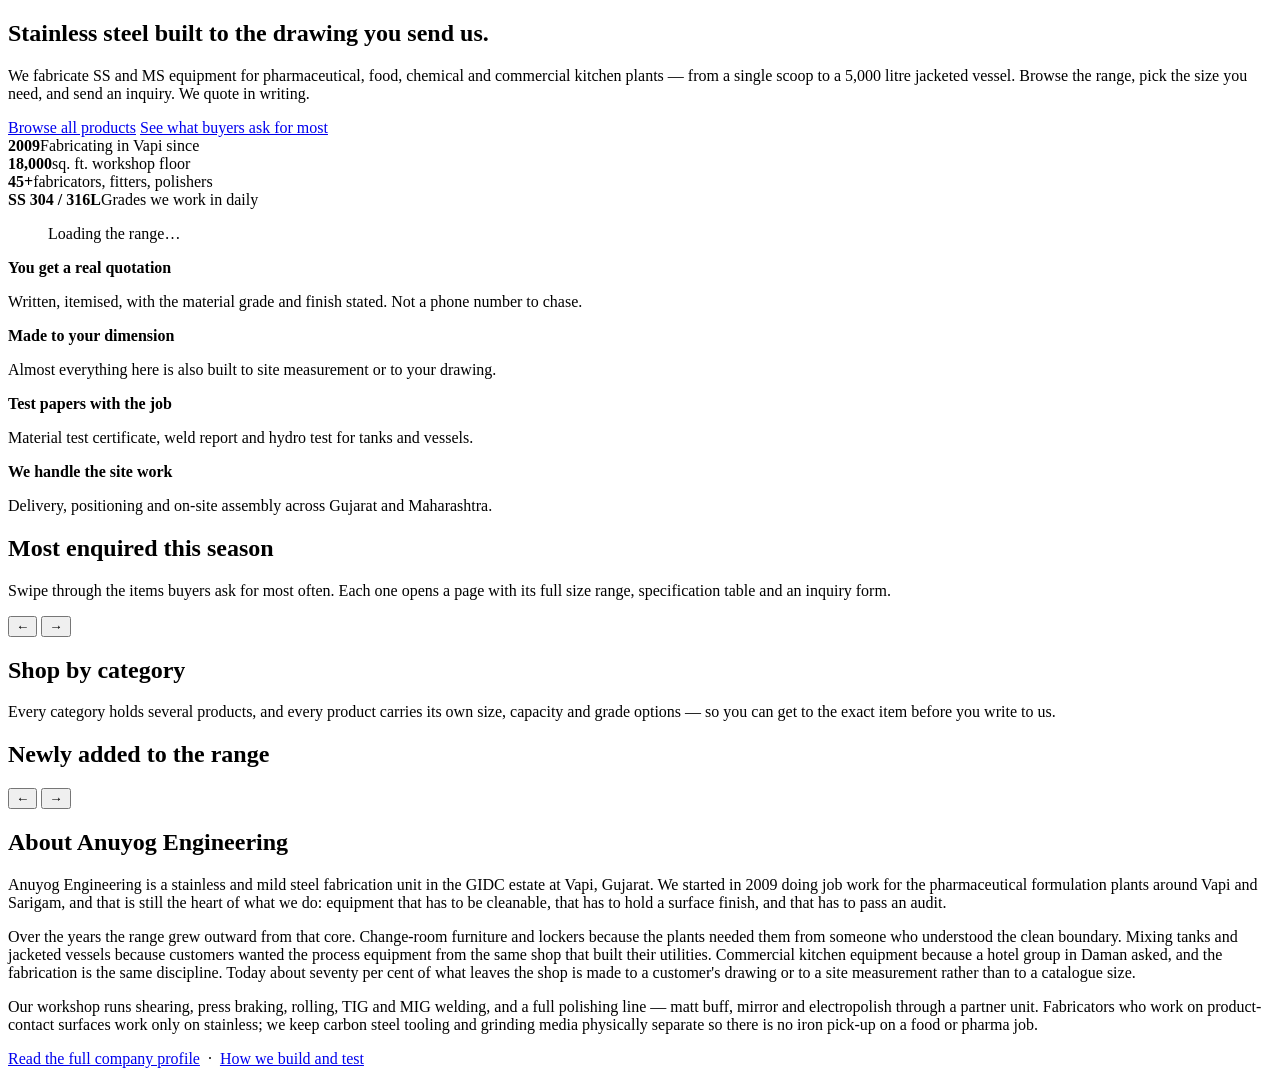
==== index.html @ 93cecb0f "Add files via upload" ====
<!DOCTYPE html>
<html lang="en">
<head>
<meta charset="UTF-8">
<meta name="viewport" content="width=device-width, initial-scale=1.0">
<title>Anuyog Engineering — SS &amp; MS Fabrication, Vapi | Pharma, Food &amp; Kitchen Equipment</title>
<meta name="description" content="Anuyog Engineering, Vapi (Gujarat). Manufacturers of stainless steel furniture, lockers, mixing tanks, jacketed vessels, GMP equipment and custom SS/MS fabrication. Send an inquiry for a quotation.">
<link rel="stylesheet" href="assets/style.css">
</head>
<body>

<section class="hero">
  <div class="wrap hero-grid">
   <div>
    <h1>Stainless steel built to the drawing you send us.</h1>
    <p class="lede">We fabricate SS and MS equipment for pharmaceutical, food, chemical and
      commercial kitchen plants — from a single scoop to a 5,000 litre jacketed vessel.
      Browse the range, pick the size you need, and send an inquiry. We quote in writing.</p>
    <div class="hero-cta">
      <a class="btn brass" href="products.html">Browse all products</a>
      <a class="btn ghost" href="#featured">See what buyers ask for most</a>
    </div>
    <div class="hero-facts">
      <div><b>2009</b><span>Fabricating in Vapi since</span></div>
      <div><b>18,000</b><span>sq. ft. workshop floor</span></div>
      <div><b>45+</b><span>fabricators, fitters, polishers</span></div>
      <div><b>SS 304 / 316L</b><span>Grades we work in daily</span></div>
    </div>
   </div>
   <figure class="hero-fig">
     <div class="hero-slideshow" id="heroSlides"></div>
     <figcaption id="heroCaption">Loading the range…</figcaption>
   </figure>
  </div>
</section>

<section class="sec">
  <div class="wrap">
    <div class="trust">
      <div><b>You get a real quotation</b><p>Written, itemised, with the material grade and finish stated. Not a phone number to chase.</p></div>
      <div><b>Made to your dimension</b><p>Almost everything here is also built to site measurement or to your drawing.</p></div>
      <div><b>Test papers with the job</b><p>Material test certificate, weld report and hydro test for tanks and vessels.</p></div>
      <div><b>We handle the site work</b><p>Delivery, positioning and on-site assembly across Gujarat and Maharashtra.</p></div>
    </div>
  </div>
</section>

<!-- ===== product slider, middle of the page ===== -->
<section class="sec alt" id="featured">
  <div class="wrap">
    <div class="sec-hd">
      <h2>Most enquired this season</h2>
      <p>Swipe through the items buyers ask for most often. Each one opens a page with its
         full size range, specification table and an inquiry form.</p>
    </div>
    <div class="slider">
      <div class="rail" id="railFeat"></div>
      <div class="rail-nav">
        <button data-rail="railFeat" data-dir="prev" aria-label="Previous products">&larr;</button>
        <button data-rail="railFeat" data-dir="next" aria-label="Next products">&rarr;</button>
      </div>
    </div>
  </div>
</section>

<section class="sec">
  <div class="wrap">
    <div class="sec-hd">
      <h2>Shop by category</h2>
      <p>Every category holds several products, and every product carries its own size,
         capacity and grade options — so you can get to the exact item before you write to us.</p>
    </div>
    <div class="cats" id="catGrid"></div>
  </div>
</section>

<section class="sec alt">
  <div class="wrap">
    <div class="sec-hd"><h2>Newly added to the range</h2></div>
    <div class="slider">
      <div class="rail" id="railNew"></div>
      <div class="rail-nav">
        <button data-rail="railNew" data-dir="prev" aria-label="Previous products">&larr;</button>
        <button data-rail="railNew" data-dir="next" aria-label="Next products">&rarr;</button>
      </div>
    </div>
  </div>
</section>

<section class="sec">
  <div class="wrap prose">
    <h2>About Anuyog Engineering</h2>
    <p>Anuyog Engineering is a stainless and mild steel fabrication unit in the GIDC estate at
      Vapi, Gujarat. We started in 2009 doing job work for the pharmaceutical formulation plants
      around Vapi and Sarigam, and that is still the heart of what we do: equipment that has to be
      cleanable, that has to hold a surface finish, and that has to pass an audit.</p>
    <p>Over the years the range grew outward from that core. Change-room furniture and lockers
      because the plants needed them from someone who understood the clean boundary. Mixing tanks
      and jacketed vessels because customers wanted the process equipment from the same shop that
      built their utilities. Commercial kitchen equipment because a hotel group in Daman asked, and
      the fabrication is the same discipline. Today about seventy per cent of what leaves the shop
      is made to a customer's drawing or to a site measurement rather than to a catalogue size.</p>
    <p>Our workshop runs shearing, press braking, rolling, TIG and MIG welding, and a full polishing
      line — matt buff, mirror and electropolish through a partner unit. Fabricators who work on
      product-contact surfaces work only on stainless; we keep carbon steel tooling and grinding
      media physically separate so there is no iron pick-up on a food or pharma job.</p>
    <p><a href="about.html">Read the full company profile</a> &nbsp;·&nbsp;
       <a href="quality.html">How we build and test</a></p>
  </div>
</section>

<script src="assets/firebase.js"></script>
<script src="assets/data.js"></script>
<script src="assets/site.js"></script>
<script>
document.addEventListener("DOMContentLoaded", async () => {
  await adminReady();
  const feat = getAllProducts().filter(p => p.featured);
  const rest = getAllProducts().filter(p => !p.featured).slice(0, 8);
  document.getElementById("railFeat").innerHTML = feat.map(card).join("");
  document.getElementById("railNew").innerHTML  = rest.map(card).join("");
  document.getElementById("catGrid").innerHTML = CATEGORIES.map(c => `
    <a class="cat" href="category.html?c=${c.slug}">
      <h3>${esc(c.name)}</h3>
      <p>${esc(c.blurb)}</p>
      <b>${byCat(c.slug).length} products &rarr;</b>
    </a>`).join("");
  wireRail("railFeat"); wireRail("railNew");
});
</script>
</body>
</html>
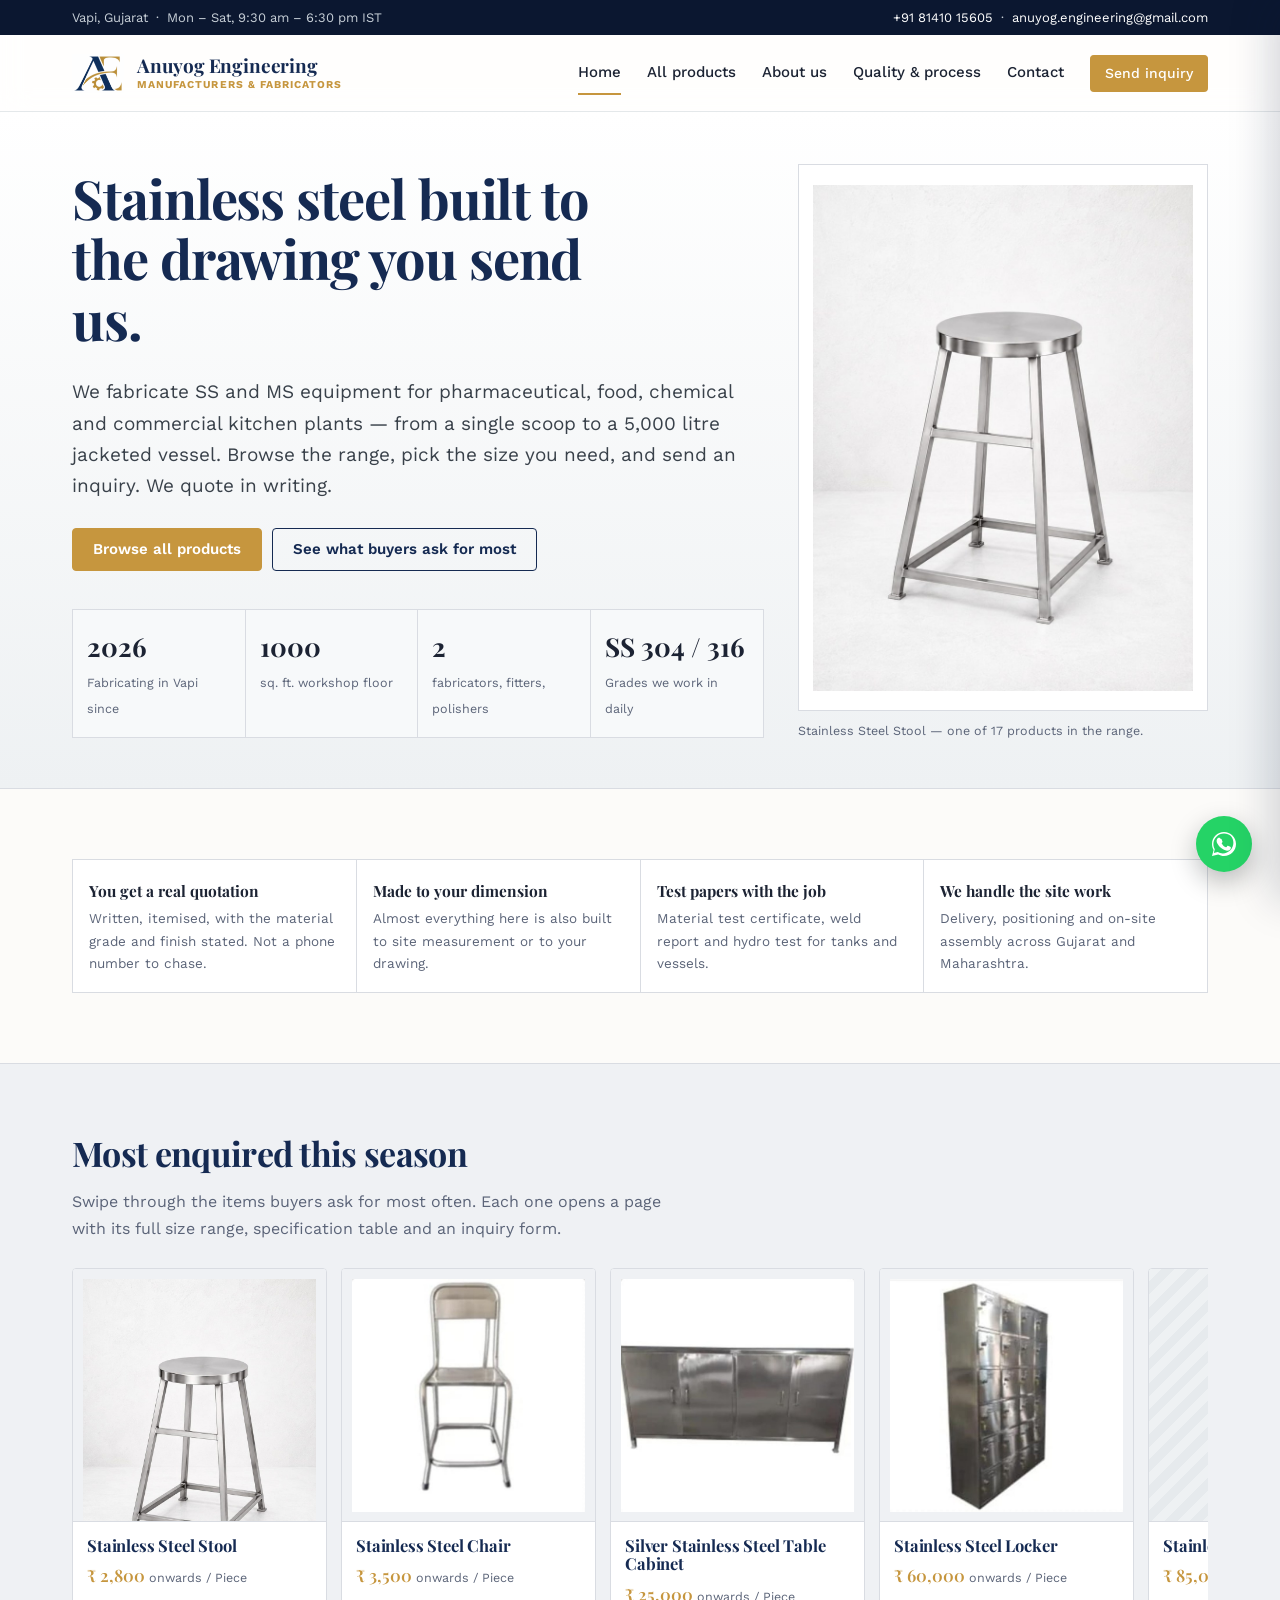
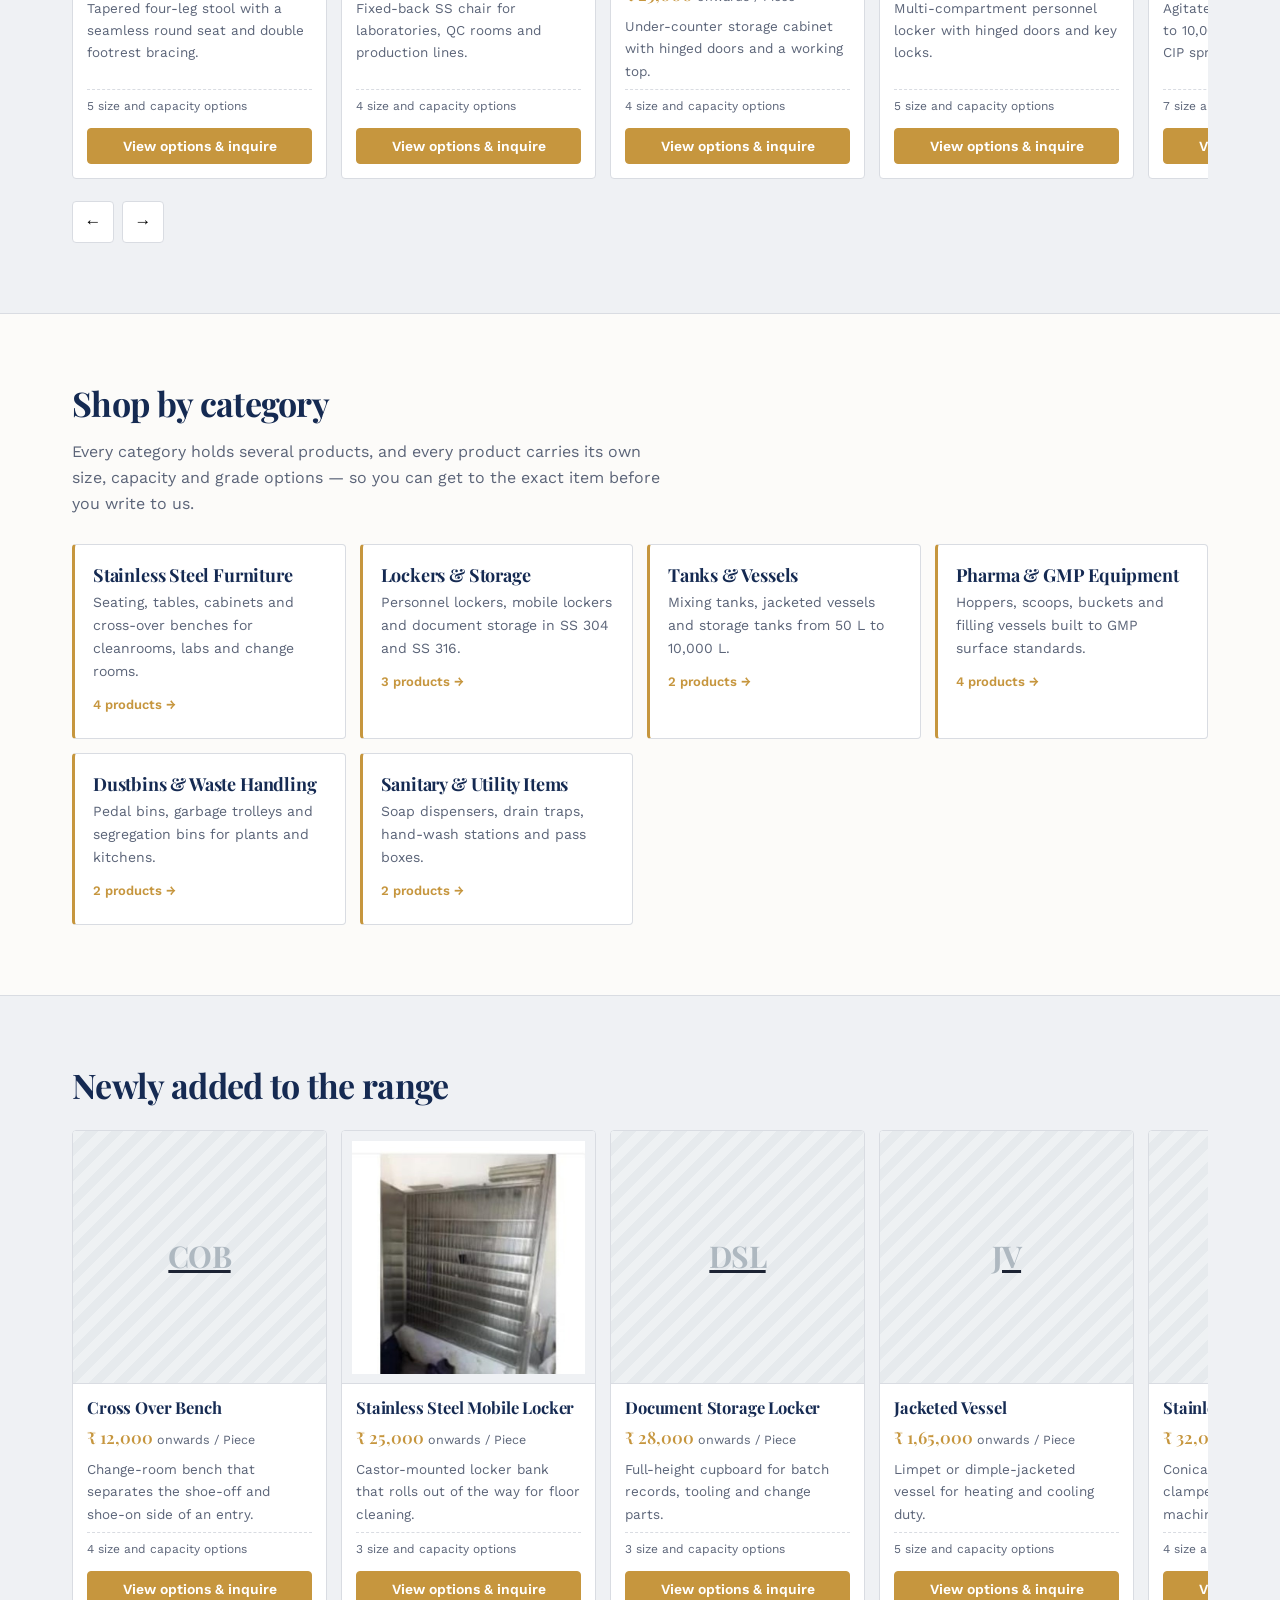
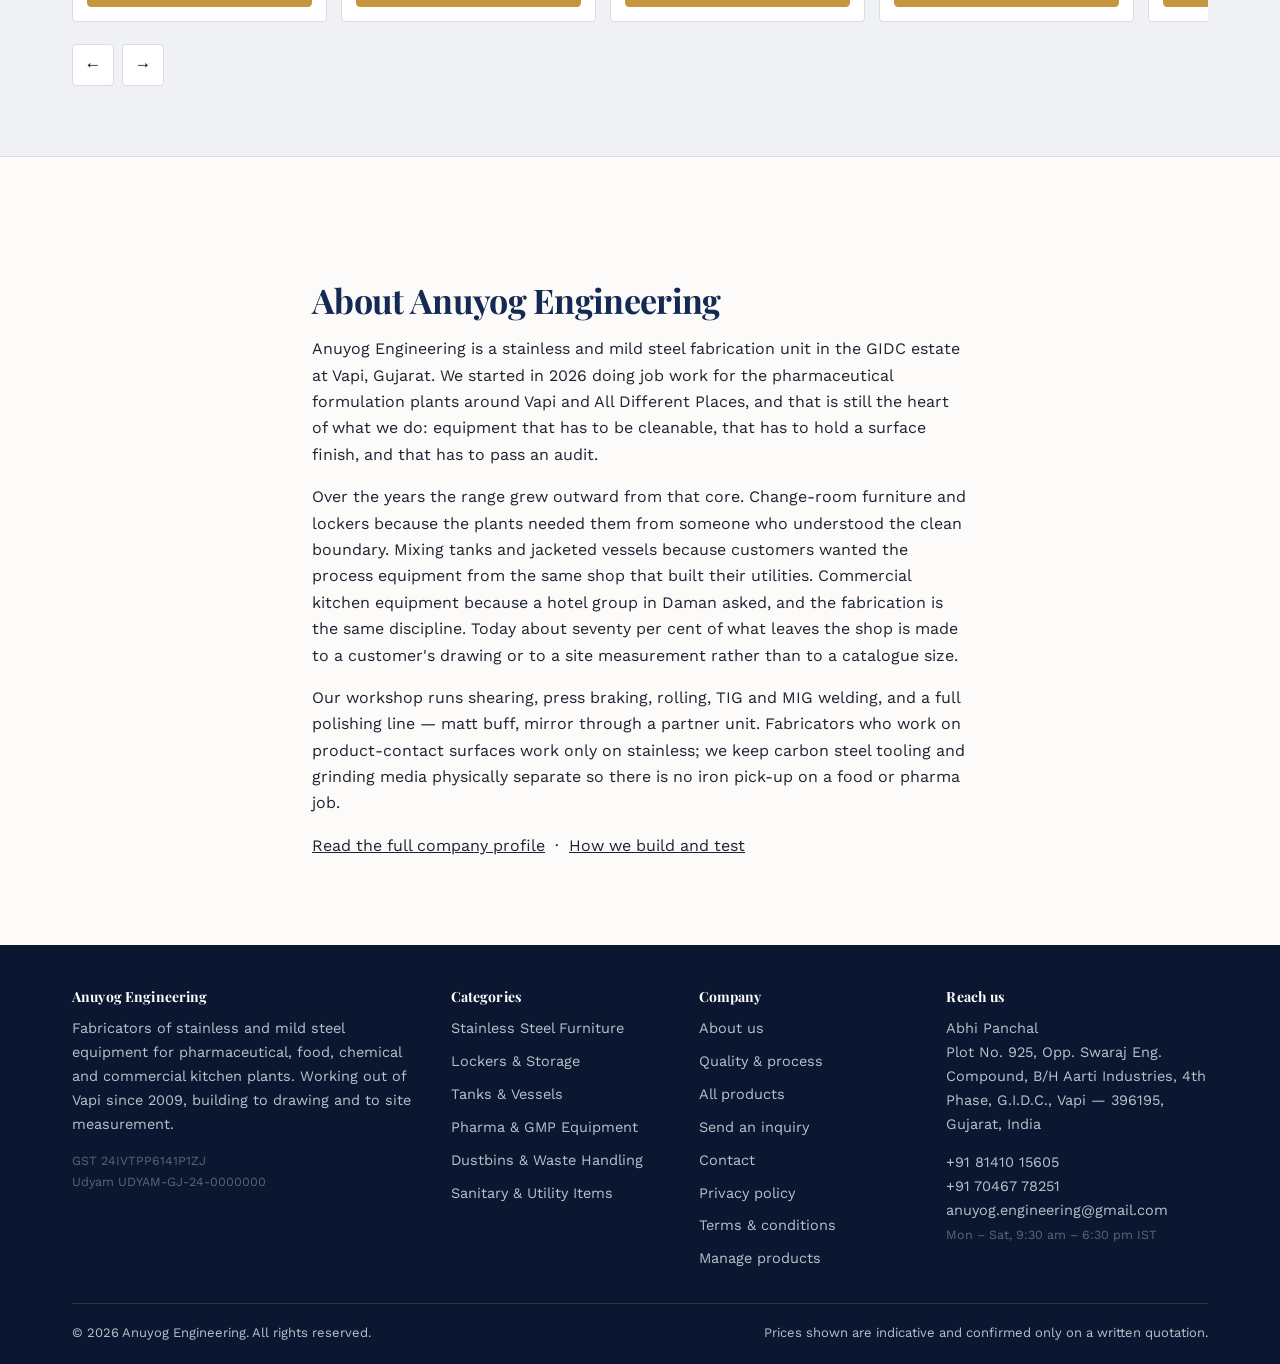
==== commit 505d2649: "Add files via upload" ====
--- a/index.html
+++ b/index.html
@@ -21,10 +21,10 @@
       <a class="btn ghost" href="#featured">See what buyers ask for most</a>
     </div>
     <div class="hero-facts">
-      <div><b>2009</b><span>Fabricating in Vapi since</span></div>
-      <div><b>18,000</b><span>sq. ft. workshop floor</span></div>
-      <div><b>45+</b><span>fabricators, fitters, polishers</span></div>
-      <div><b>SS 304 / 316L</b><span>Grades we work in daily</span></div>
+      <div><b>2026</b><span>Fabricating in Vapi since</span></div>
+      <div><b>1000</b><span>sq. ft. workshop floor</span></div>
+      <div><b>2</b><span>fabricators, fitters, polishers</span></div>
+      <div><b>SS 304 / 316</b><span>Grades we work in daily</span></div>
     </div>
    </div>
    <figure class="hero-fig">
@@ -91,8 +91,8 @@
   <div class="wrap prose">
     <h2>About Anuyog Engineering</h2>
     <p>Anuyog Engineering is a stainless and mild steel fabrication unit in the GIDC estate at
-      Vapi, Gujarat. We started in 2009 doing job work for the pharmaceutical formulation plants
-      around Vapi and Sarigam, and that is still the heart of what we do: equipment that has to be
+      Vapi, Gujarat. We started in 2026 doing job work for the pharmaceutical formulation plants
+      around Vapi and All Different Places, and that is still the heart of what we do: equipment that has to be
       cleanable, that has to hold a surface finish, and that has to pass an audit.</p>
     <p>Over the years the range grew outward from that core. Change-room furniture and lockers
       because the plants needed them from someone who understood the clean boundary. Mixing tanks
@@ -101,7 +101,7 @@
       the fabrication is the same discipline. Today about seventy per cent of what leaves the shop
       is made to a customer's drawing or to a site measurement rather than to a catalogue size.</p>
     <p>Our workshop runs shearing, press braking, rolling, TIG and MIG welding, and a full polishing
-      line — matt buff, mirror and electropolish through a partner unit. Fabricators who work on
+      line — matt buff, mirror through a partner unit. Fabricators who work on
       product-contact surfaces work only on stainless; we keep carbon steel tooling and grinding
       media physically separate so there is no iron pick-up on a food or pharma job.</p>
     <p><a href="about.html">Read the full company profile</a> &nbsp;·&nbsp;
--- a/assets/style.css
+++ b/assets/style.css
@@ -0,0 +1,323 @@
+/* Anuyog Engineering — stylesheet */
+
+@import url('https://fonts.googleapis.com/css2?family=Playfair+Display:wght@500;600;700&family=Work+Sans:wght@400;500;600;700&display=swap');
+
+:root{
+  --navy:#152A52;
+  --ink:#1C2333;
+  --graphite:#0B1730;
+  --steel:#5B6478;
+  --mill:#D9DCE2;
+  --hair:#D9DCE2;
+  --paper:#EFF1F4;
+  --white:#ffffff;
+  --bg:#FCFBF9;
+  --brass:#C6963E;
+  --brass-lt:#E9D3A0;
+  --ok:#087A68;
+  --maxw:1180px;
+  --pad:22px;
+  --r:4px;
+  --ease-ios:cubic-bezier(.4,0,.2,1);
+  --ease-spring:cubic-bezier(.34,1.56,.64,1);
+}
+
+*{box-sizing:border-box;}
+html{scroll-behavior:smooth;-webkit-text-size-adjust:100%;}
+body{
+  margin:0; background:var(--bg); color:var(--ink);
+  font:400 16px/1.65 'Work Sans',system-ui,-apple-system,sans-serif;
+  -webkit-font-smoothing:antialiased;
+  opacity:0;
+}
+body.ready{opacity:1;transition:opacity .38s var(--ease-ios);}
+img{max-width:100%;display:block;}
+a{color:inherit;}
+h1,h2,h3,h4{font-family:'Playfair Display',system-ui,sans-serif;font-weight:700;letter-spacing:-.02em;line-height:1.12;margin:0 0 .5em;color:var(--navy);}
+h1{font-size:clamp(30px,6.4vw,54px);}
+h2{font-size:clamp(23px,4.4vw,34px);}
+h3{font-size:clamp(18px,3vw,22px);letter-spacing:-.01em;}
+p{margin:0 0 1em;}
+.wrap{max-width:var(--maxw);margin:0 auto;padding:0 var(--pad);}
+.lede{font-size:clamp(16px,2.4vw,19px);color:#39414a;max-width:62ch;}
+.muted{color:var(--steel);}
+:focus-visible{outline:2px solid var(--brass);outline-offset:3px;}
+
+/* ---------- header ---------- */
+.hdr{position:sticky;top:0;z-index:60;background:rgba(255,255,255,.78);backdrop-filter:saturate(180%) blur(14px);-webkit-backdrop-filter:saturate(180%) blur(14px);border-bottom:1px solid rgba(217,222,226,.7);}
+.hdr-top{display:none;background:var(--graphite);color:#c8d0d8;font-size:13px;}
+.hdr-top .wrap{display:flex;justify-content:space-between;gap:16px;padding-top:7px;padding-bottom:7px;}
+.hdr-top a{color:#fff;text-decoration:none;}
+.hdr-bar{display:flex;align-items:center;gap:14px;padding:12px var(--pad);max-width:var(--maxw);margin:0 auto;}
+.brand{display:flex;align-items:center;gap:13px;text-decoration:none;flex:1;min-width:0;}
+.brand .mark-img{width:52px;height:52px;flex:none;object-fit:contain;}
+.brand b{display:block;font-family:'Playfair Display';font-weight:700;font-size:19px;letter-spacing:-.01em;line-height:1.15;color:var(--navy);}
+.brand > span > span{display:block;font-size:10.5px;color:var(--brass);font-weight:700;letter-spacing:.1em;text-transform:uppercase;line-height:1.4;margin-top:1px;}
+.burger{width:44px;height:44px;flex:none;border:1px solid var(--mill);background:var(--white);border-radius:var(--r);
+  display:grid;place-items:center;gap:4px;cursor:pointer;padding:0;transition:transform .15s var(--ease-ios);}
+.burger:active{transform:scale(.92);}
+.burger i{display:block;width:19px;height:2px;background:var(--navy);border-radius:2px;transition:transform .28s var(--ease-spring),opacity .18s var(--ease-ios);}
+.burger[aria-expanded="true"] i:nth-child(1){transform:translateY(6px) rotate(45deg);}
+.burger[aria-expanded="true"] i:nth-child(2){opacity:0;}
+.burger[aria-expanded="true"] i:nth-child(3){transform:translateY(-6px) rotate(-45deg);}
+
+/* desktop nav */
+.nav-d{display:none;}
+.nav-d a{text-decoration:none;font-size:15px;font-weight:500;padding:8px 0;border-bottom:2px solid transparent;transition:border-color .2s var(--ease-ios);}
+.nav-d a:hover,.nav-d a[aria-current="page"]{border-bottom-color:var(--brass);}
+
+/* drawer */
+.scrim{position:fixed;inset:0;background:rgba(11,23,48,.5);opacity:0;pointer-events:none;transition:opacity .3s var(--ease-ios);z-index:70;}
+.scrim.on{opacity:1;pointer-events:auto;}
+.drawer{position:fixed;top:0;right:0;height:100dvh;width:min(340px,88vw);background:var(--white);z-index:80;
+  transform:translateX(102%);transition:transform .34s var(--ease-spring);
+  display:flex;flex-direction:column;box-shadow:-16px 0 40px rgba(11,23,48,.18);}
+.drawer.on{transform:none;}
+.drawer-hd{display:flex;align-items:center;justify-content:space-between;padding:14px 18px;border-bottom:1px solid var(--hair);}
+.drawer-hd strong{font-family:'Playfair Display';font-size:15px;}
+.x{width:38px;height:38px;border:1px solid var(--mill);background:none;border-radius:var(--r);font-size:20px;line-height:1;cursor:pointer;}
+.drawer nav{overflow-y:auto;flex:1;padding:6px 0 26px;}
+.drawer nav a{display:block;text-decoration:none;padding:13px 18px;font-size:16px;font-weight:500;border-bottom:1px solid var(--hair);}
+.drawer nav a[aria-current="page"]{color:var(--brass);}
+.acc-btn{width:100%;display:flex;align-items:center;justify-content:space-between;gap:10px;background:none;border:0;
+  border-bottom:1px solid var(--hair);padding:13px 18px;font:600 16px/1.4 'Work Sans';color:inherit;text-align:left;cursor:pointer;}
+.acc-btn::after{content:"";width:9px;height:9px;border-right:2px solid var(--steel);border-bottom:2px solid var(--steel);
+  transform:rotate(45deg) translateY(-2px);transition:transform .28s var(--ease-ios);flex:none;}
+.acc-btn[aria-expanded="true"]::after{transform:rotate(225deg) translateY(-2px);}
+.acc-panel{max-height:0;overflow:hidden;background:var(--paper);transition:max-height .32s var(--ease-ios);}
+.acc-panel.on{max-height:600px;}
+.acc-panel a{padding:11px 18px 11px 32px;font-size:15px;font-weight:400;border-bottom:1px solid #e9edef;
+  border-left:3px solid var(--brass);}
+.drawer-foot{padding:16px 18px;border-top:1px solid var(--hair);display:grid;gap:9px;}
+
+/* ---------- buttons ---------- */
+.btn{display:inline-flex;align-items:center;justify-content:center;gap:8px;text-decoration:none;cursor:pointer;
+  font:600 15px/1 'Work Sans';padding:13px 20px;border-radius:var(--r);border:1.5px solid var(--navy);
+  background:var(--navy);color:#fff;transition:background .2s var(--ease-ios),color .2s var(--ease-ios),transform .15s var(--ease-ios),box-shadow .2s var(--ease-ios);
+  will-change:transform;}
+.btn:hover{background:#000;}
+.btn:active{transform:scale(.96);}
+.btn.ghost{background:none;color:var(--navy);}
+.btn.ghost:hover{background:var(--paper);}
+.btn.brass{background:var(--brass);border-color:var(--brass);}
+.btn.brass:hover{background:#96681f;border-color:#96681f;}
+.btn.sm{padding:10px 14px;font-size:14px;}
+.btn.wide{width:100%;}
+
+/* ---------- hero ---------- */
+.hero{border-bottom:1px solid var(--hair);background:
+  linear-gradient(180deg,#fff 0%,#eef1f3 100%);}
+.hero .wrap{padding-top:52px;padding-bottom:46px;}
+.hero-grid{display:grid;gap:34px;align-items:center;}
+.hero-fig{display:none;margin:0;}
+.hero-slideshow{position:relative;border:1px solid var(--mill);background:#fff;aspect-ratio:3/4;overflow:hidden;}
+.hslide{position:absolute;inset:0;width:100%;height:100%;object-fit:contain;padding:14px;
+  opacity:0;transform:scale(1.035);transition:opacity 1s var(--ease-ios),transform 3.6s var(--ease-ios);background:#fff;}
+.hslide.on{opacity:1;transform:scale(1);}
+.hero-fig figcaption{font-size:12.5px;color:var(--steel);margin-top:10px;}
+
+/* ---------- WhatsApp floating action button ---------- */
+.wa-fab{
+  position:fixed;right:16px;bottom:82px;z-index:65;width:56px;height:56px;border-radius:50%;
+  display:flex;align-items:center;justify-content:center;background:#25D366;
+  box-shadow:0 10px 26px rgba(16,20,24,.28);transition:transform .18s var(--ease-ios),box-shadow .18s var(--ease-ios);
+}
+.wa-fab:hover{transform:scale(1.06);}
+.wa-fab:active{transform:scale(.92);}
+.wa-fab svg{width:32px;height:32px;}
+@media (min-width:980px){ .wa-fab{right:28px;bottom:28px;} }
+
+/* ---------- admin panel ---------- */
+.admin-bar{display:flex;justify-content:space-between;align-items:center;gap:14px;flex-wrap:wrap;margin-bottom:24px;}
+.admin-note{background:var(--brass-lt);border:1px solid #e8cf9c;border-radius:var(--r);padding:12px 16px;font-size:13.5px;color:#6b4f16;margin-bottom:26px;}
+.admin-table{width:100%;border-collapse:collapse;font-size:14px;}
+.admin-table th,.admin-table td{text-align:left;padding:10px 12px;border-bottom:1px solid var(--hair);vertical-align:middle;}
+.admin-table th{color:var(--steel);font-weight:500;font-size:12.5px;}
+.admin-table img{width:44px;height:44px;object-fit:contain;background:var(--paper);border:1px solid var(--hair);border-radius:var(--r);}
+.admin-table .noimg-sm{width:44px;height:44px;display:grid;place-items:center;background:var(--paper);border:1px solid var(--hair);border-radius:var(--r);font-size:11px;font-weight:700;color:var(--steel);}
+.tag{display:inline-block;font-size:10.5px;font-weight:700;letter-spacing:.03em;padding:2px 7px;border-radius:20px;margin-left:6px;}
+.tag-custom{background:var(--brass-lt);color:#6b4f16;}
+.tag-edited{background:#e5eef8;color:#1d4e89;}
+.admin-actions{display:flex;gap:8px;white-space:nowrap;}
+.admin-actions button{border:1px solid var(--mill);background:#fff;border-radius:var(--r);padding:6px 12px;font-size:12.5px;cursor:pointer;font-family:'Work Sans';}
+.admin-actions button:hover{background:var(--paper);}
+.admin-actions button.danger{color:#b3261e;border-color:#f0c9c5;}
+.admin-form{border:1px solid var(--hair);border-radius:var(--r);background:var(--paper);
+  max-height:0;opacity:0;overflow:hidden;padding:0 22px;margin-bottom:0;
+  transition:max-height .42s var(--ease-ios),opacity .32s var(--ease-ios),padding .42s var(--ease-ios),margin .42s var(--ease-ios);}
+.admin-form.open{display:block;max-height:2200px;opacity:1;padding:22px;margin-bottom:30px;}
+.admin-form .grid2{display:grid;gap:14px;grid-template-columns:1fr;}
+@media (min-width:760px){ .admin-form .grid2{grid-template-columns:1fr 1fr;} }
+.admin-form .full{grid-column:1/-1;}
+.admin-form h3{margin-top:0;}
+.stat-grid{display:grid;grid-template-columns:repeat(auto-fit,minmax(130px,1fr));gap:1px;background:var(--hair);border:1px solid var(--hair);width:100%;}
+.stat-card{background:#fff;padding:16px 14px;}
+.stat-card b{display:block;font-family:'Playfair Display';font-size:22px;color:var(--navy);font-weight:700;}
+.stat-card span{display:block;font-size:11.5px;color:var(--steel);margin-top:4px;}
+.stat-breakdown{width:100%;margin-top:14px;display:flex;flex-wrap:wrap;gap:10px 22px;}
+.stat-breakdown div{font-size:13px;color:var(--steel);display:flex;gap:6px;align-items:baseline;}
+.stat-breakdown b{color:var(--navy);}
+#overview{flex-direction:column;align-items:stretch;}
+.slide-row{display:flex;gap:12px;align-items:center;padding:10px 0;border-bottom:1px solid var(--hair);}
+.slide-row img{width:60px;height:60px;object-fit:cover;border:1px solid var(--hair);background:var(--paper);flex:none;}
+.slide-row .noimg-sm{flex:none;}
+.slide-row input{flex:1;min-width:0;}
+.slide-row .mini{display:flex;gap:6px;flex:none;}
+.slide-row .mini button{border:1px solid var(--mill);background:#fff;border-radius:var(--r);width:30px;height:30px;cursor:pointer;font-size:13px;}
+.slide-row .mini button:hover{background:var(--paper);}
+.slide-row .mini button.danger{color:#b3261e;border-color:#f0c9c5;}
+.hero h1{max-width:15ch;}
+.hero .lede{margin-top:14px;}
+.hero-cta{display:flex;flex-wrap:wrap;gap:10px;margin-top:26px;}
+.hero-facts{display:grid;grid-template-columns:repeat(2,1fr);gap:1px;background:var(--mill);
+  border:1px solid var(--mill);margin-top:38px;}
+.hero-facts div{background:#f7f9fa;padding:16px 14px;}
+.hero-facts b{display:block;font-family:'Playfair Display';font-size:clamp(20px,4.6vw,26px);}
+.hero-facts span{font-size:12.5px;color:var(--steel);}
+
+/* ---------- sections ---------- */
+.sec{padding:54px 0;}
+.sec.alt{background:var(--paper);border-block:1px solid var(--hair);}
+.sec-hd{margin-bottom:26px;}
+.sec-hd p{margin:8px 0 0;color:var(--steel);max-width:60ch;}
+
+/* ---------- product cards ---------- */
+.grid{display:grid;gap:16px;grid-template-columns:repeat(auto-fill,minmax(220px,1fr));}
+.card{border:1px solid var(--hair);border-radius:var(--r);background:#fff;display:flex;flex-direction:column;overflow:hidden;
+  transition:transform .28s var(--ease-ios),box-shadow .28s var(--ease-ios),border-color .28s var(--ease-ios);}
+.card:hover{transform:translateY(-4px);box-shadow:0 16px 32px rgba(11,23,48,.12);border-color:var(--mill);}
+.card .ph{aspect-ratio:1;background:var(--paper);display:grid;place-items:center;overflow:hidden;border-bottom:1px solid var(--hair);}
+.card .ph img{width:100%;height:100%;object-fit:contain;padding:10px;transition:transform .4s var(--ease-ios);}
+.card:hover .ph img{transform:scale(1.04);}
+.card-b{padding:14px;display:flex;flex-direction:column;gap:7px;flex:1;}
+.card-b h3{margin:0;font-size:16.5px;}
+.card-b h3 a{text-decoration:none;}
+.card-b h3 a:hover{color:var(--brass);}
+.price{font-family:'Playfair Display';font-weight:600;font-size:17px;color:var(--brass);}
+.price small{font-weight:400;font-size:12.5px;color:var(--steel);font-family:'Work Sans';}
+.card-b .sm-txt{font-size:13.5px;color:var(--steel);margin:0;flex:1;}
+.card-b .btn{margin-top:4px;}
+.vtag{font-size:12px;color:var(--steel);border-top:1px dashed var(--hair);padding-top:7px;}
+
+/* placeholder art for products without a photo */
+.noimg{width:100%;height:100%;display:grid;place-items:center;
+  background:repeating-linear-gradient(135deg,#eef1f3 0 9px,#e6eaed 9px 18px);}
+.noimg span{font-family:'Playfair Display';font-weight:700;font-size:30px;color:#aeb8c0;letter-spacing:-.03em;}
+
+/* ---------- slider ---------- */
+.slider{position:relative;}
+.rail{display:flex;gap:14px;overflow-x:auto;scroll-snap-type:x mandatory;scroll-behavior:smooth;
+  padding-bottom:8px;-ms-overflow-style:none;scrollbar-width:none;}
+.rail::-webkit-scrollbar{display:none;}
+.rail>*{flex:0 0 min(255px,74vw);scroll-snap-align:start;}
+.rail-nav{display:flex;gap:8px;margin-top:14px;}
+.rail-nav button{width:42px;height:42px;border:1px solid var(--mill);background:#fff;border-radius:var(--r);cursor:pointer;font-size:17px;
+  transition:background .2s var(--ease-ios),transform .15s var(--ease-ios);}
+.rail-nav button:hover{background:var(--paper);}
+.rail-nav button:active{transform:scale(.9);}
+
+/* ---------- category tiles ---------- */
+.cats{display:grid;gap:14px;grid-template-columns:repeat(auto-fill,minmax(250px,1fr));}
+.cat{border:1px solid var(--hair);border-left:3px solid var(--brass);border-radius:var(--r);
+  padding:20px 18px;text-decoration:none;background:#fff;display:block;
+  transition:background .22s var(--ease-ios),transform .22s var(--ease-ios),box-shadow .22s var(--ease-ios);}
+.cat:hover{background:var(--paper);transform:translateY(-3px);box-shadow:0 10px 22px rgba(11,23,48,.08);}
+.cat h3{margin:0 0 6px;font-size:18px;}
+.cat p{margin:0;font-size:14px;color:var(--steel);}
+.cat b{display:inline-block;margin-top:11px;font-size:13px;color:var(--brass);font-weight:600;}
+
+/* ---------- product detail ---------- */
+.crumb{font-size:13.5px;color:var(--steel);padding:14px 0;}
+.crumb a{text-decoration:none;}
+.crumb a:hover{text-decoration:underline;}
+.pd{display:grid;gap:26px;}
+.pd-img{border:1px solid var(--hair);border-radius:var(--r);aspect-ratio:1;overflow:hidden;background:var(--paper);}
+.pd-img img{width:100%;height:100%;object-fit:contain;padding:16px;}
+table.spec{width:100%;border-collapse:collapse;font-size:14.5px;}
+table.spec th,table.spec td{text-align:left;padding:10px 12px;border-bottom:1px solid var(--hair);vertical-align:top;}
+table.spec th{width:44%;font-weight:500;color:var(--steel);background:var(--paper);}
+.var{display:grid;gap:0;border:1px solid var(--hair);border-radius:var(--r);overflow:hidden;}
+.var label{display:flex;gap:12px;align-items:flex-start;padding:13px 14px;border-bottom:1px solid var(--hair);cursor:pointer;}
+.var label:last-child{border-bottom:0;}
+.var label:has(input:checked){background:var(--brass-lt);}
+.var input{margin-top:4px;accent-color:var(--brass);flex:none;}
+.var .vn{font-weight:600;font-size:15px;}
+.var .vd{font-size:13px;color:var(--steel);}
+.var .vp{margin-left:auto;font-family:'Playfair Display';font-weight:600;white-space:nowrap;padding-left:10px;}
+
+/* ---------- inquiry modal ---------- */
+.modal{position:fixed;inset:0;z-index:90;display:flex;align-items:flex-end;justify-content:center;
+  background:rgba(11,23,48,.55);opacity:0;visibility:hidden;pointer-events:none;
+  transition:opacity .3s var(--ease-ios),visibility 0s .3s;}
+.modal.on{opacity:1;visibility:visible;pointer-events:auto;transition:opacity .3s var(--ease-ios);}
+.modal-box{background:#fff;width:min(560px,100%);max-height:92dvh;overflow-y:auto;border-radius:10px 10px 0 0;padding:20px;
+  transform:translateY(24px);transition:transform .38s var(--ease-spring);}
+.modal.on .modal-box{transform:translateY(0);}
+.modal-hd{display:flex;justify-content:space-between;align-items:flex-start;gap:12px;margin-bottom:6px;}
+.modal-hd h3{margin:0;}
+.field{margin-bottom:13px;}
+.field label{display:block;font-size:13.5px;font-weight:600;margin-bottom:5px;}
+.field input,.field textarea,.field select{width:100%;padding:12px;border:1px solid var(--mill);border-radius:var(--r);
+  font:400 15px/1.4 'Work Sans';background:#fff;color:var(--ink);}
+.field input:focus,.field textarea:focus,.field select:focus{border-color:var(--brass);outline:none;}
+.note{font-size:12.5px;color:var(--steel);}
+.ok-msg{background:#e8f3ee;border:1px solid #b8dbcb;color:var(--ok);padding:14px;border-radius:var(--r);font-size:14.5px;}
+
+/* ---------- trust / content ---------- */
+.trust{display:grid;gap:1px;background:var(--mill);border:1px solid var(--mill);
+  grid-template-columns:repeat(auto-fit,minmax(160px,1fr));}
+.trust div{background:#fff;padding:18px 16px;}
+.trust b{display:block;font-family:'Playfair Display';font-size:15.5px;margin-bottom:4px;}
+.trust p{margin:0;font-size:13.5px;color:var(--steel);}
+.prose{max-width:70ch;}
+.prose h2{margin-top:1.6em;}
+.prose h3{margin-top:1.5em;}
+.prose ul{padding-left:20px;}
+.prose li{margin-bottom:.5em;}
+.factbox{border:1px solid var(--hair);border-radius:var(--r);padding:4px 16px;background:var(--paper);margin:22px 0;}
+.factbox dl{display:grid;grid-template-columns:1fr;gap:0;margin:0;}
+.factbox dt{font-size:12.5px;color:var(--steel);padding-top:12px;}
+.factbox dd{margin:0 0 12px;font-weight:600;font-size:15px;border-bottom:1px solid var(--hair);padding-bottom:12px;}
+.factbox dd:last-child{border-bottom:0;}
+
+/* ---------- footer ---------- */
+.ftr{background:var(--graphite);color:#b9c2ca;font-size:14.5px;margin-top:0;}
+.ftr .wrap{padding-top:44px;padding-bottom:20px;}
+.ftr h4{color:#fff;font-size:14px;letter-spacing:.01em;margin:0 0 12px;}
+.ftr a{color:#b9c2ca;text-decoration:none;}
+.ftr a:hover{color:#fff;text-decoration:underline;}
+.ftr-grid{display:grid;gap:30px;grid-template-columns:1fr;}
+.ftr ul{list-style:none;margin:0;padding:0;display:grid;gap:9px;}
+.ftr-bot{border-top:1px solid #2c343b;margin-top:32px;padding-top:18px;font-size:13px;
+  display:flex;flex-wrap:wrap;gap:8px 18px;justify-content:space-between;}
+
+/* sticky mobile action bar */
+.actionbar{position:fixed;left:0;right:0;bottom:0;z-index:50;background:#fff;border-top:1px solid var(--hair);
+  display:flex;gap:8px;padding:9px 12px;box-shadow:0 -6px 20px rgba(11,23,48,.07);}
+.actionbar .btn{flex:1;padding:12px 8px;font-size:14px;}
+body{padding-bottom:70px;}
+
+@media (min-width:760px){
+  .hdr-top{display:block;}
+  .hero-facts{grid-template-columns:repeat(4,1fr);}
+  .pd{grid-template-columns:1fr 1fr;align-items:start;gap:34px;}
+  .ftr-grid{grid-template-columns:1.6fr 1fr 1fr 1.2fr;}
+  .factbox dl{grid-template-columns:auto 1fr;column-gap:26px;align-items:baseline;}
+  .factbox dt{padding-top:12px;}
+  .modal{align-items:center;}
+  .modal-box{border-radius:8px;padding:26px;}
+}
+@media (min-width:980px){
+  .hero-grid{grid-template-columns:1.35fr .8fr;}
+  .hero-fig{display:block;}
+  .nav-d{display:flex;gap:26px;align-items:center;}
+  .burger{display:none;}
+  .actionbar{display:none;}
+  body{padding-bottom:0;}
+  .sec{padding:70px 0;}
+}
+@media (prefers-reduced-motion:reduce){
+  *{animation:none!important;transition:none!important;}
+  html{scroll-behavior:auto;}
+  .rail{scroll-behavior:auto;}
+}
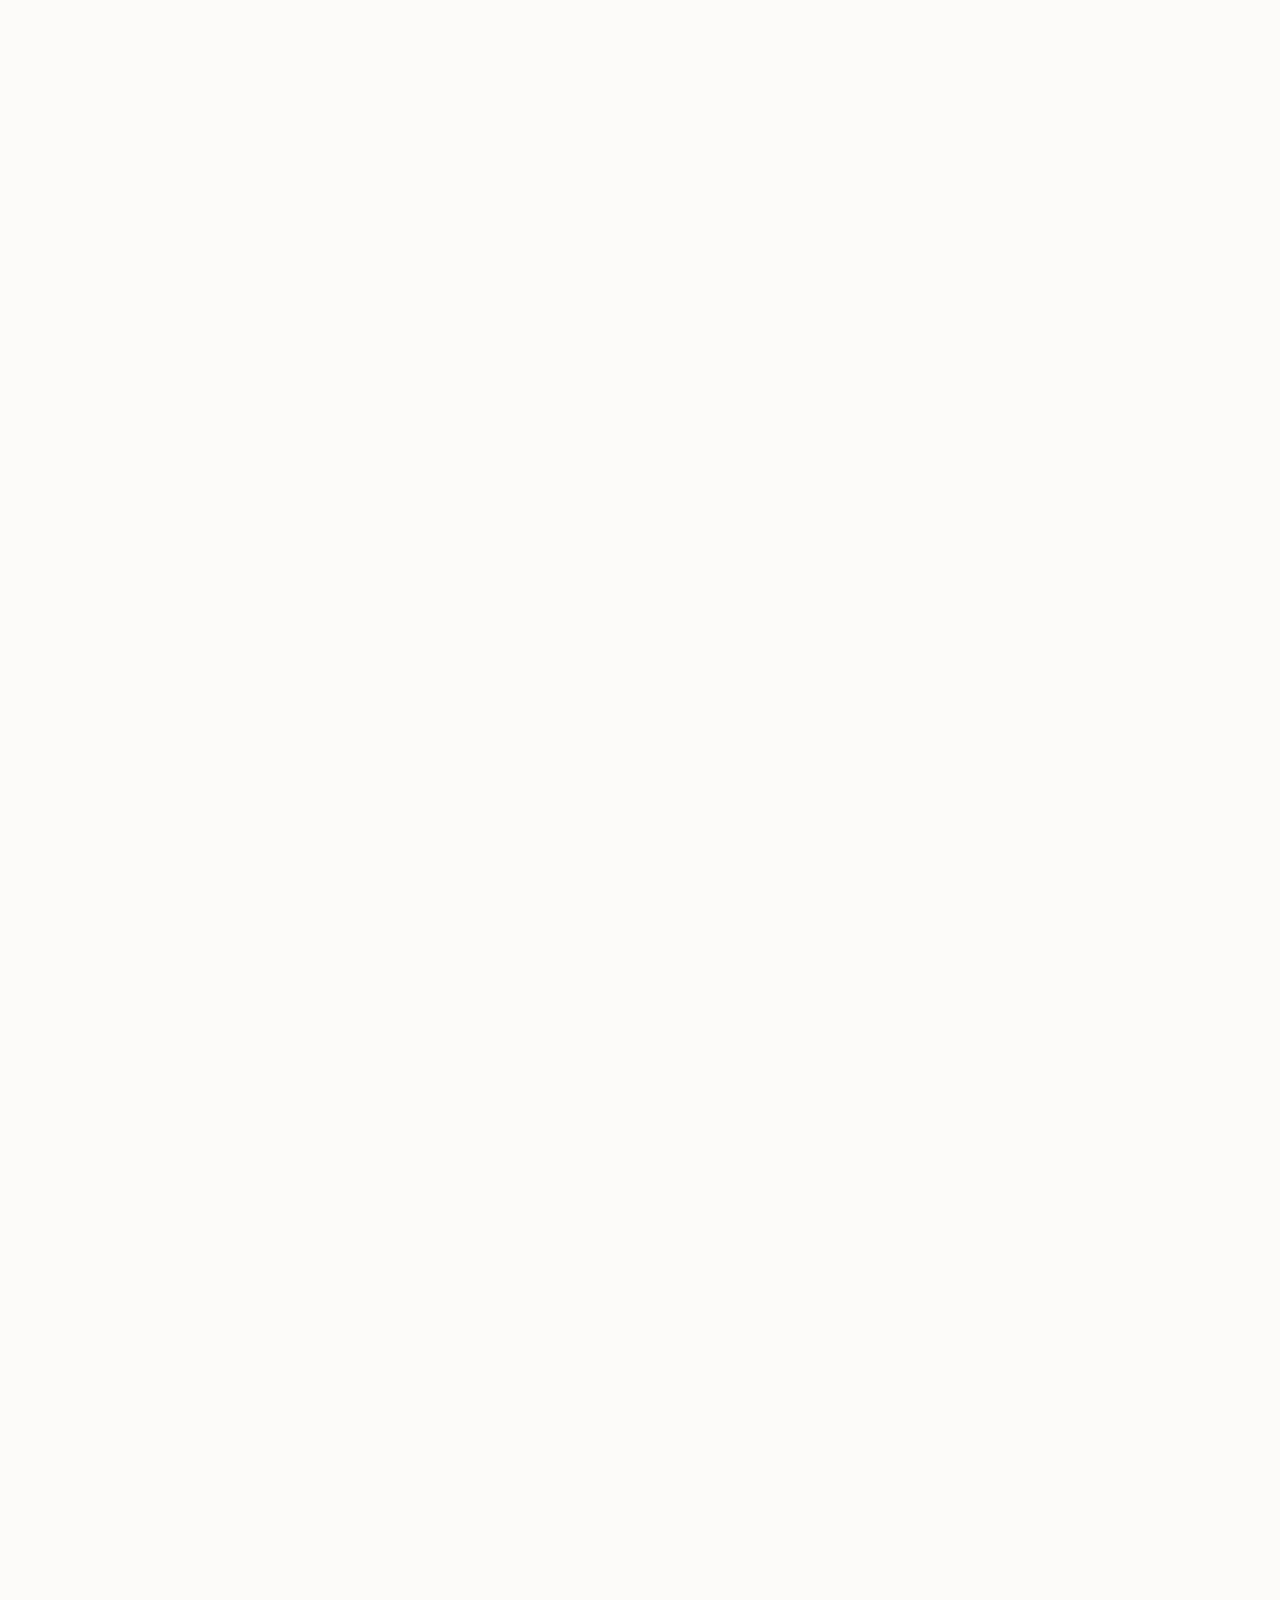
==== commit 7bac6593: "Add files via upload" ====
--- a/index.html
+++ b/index.html
@@ -2,131 +2,83 @@
 <html lang="en">
 <head>
 <meta charset="UTF-8">
-<meta name="viewport" content="width=device-width, initial-scale=1.0">
-<title>Anuyog Engineering — SS &amp; MS Fabrication, Vapi | Pharma, Food &amp; Kitchen Equipment</title>
+<meta name="viewport" content="width=device-width, initial-scale=1">
+<title>Anuyog Engineering — SS & MS Fabrication, Vapi | Pharma, Food & Kitchen Equipment</title>
 <meta name="description" content="Anuyog Engineering, Vapi (Gujarat). Manufacturers of stainless steel furniture, lockers, mixing tanks, jacketed vessels, GMP equipment and custom SS/MS fabrication. Send an inquiry for a quotation.">
+<meta name="theme-color" content="#152A52">
+<link rel="icon" href="assets/favicon.svg" type="image/svg+xml">
+<link rel="preconnect" href="https://fonts.googleapis.com"><link rel="preconnect" href="https://fonts.gstatic.com" crossorigin>
+<link href="https://fonts.googleapis.com/css2?family=Playfair+Display:wght@500;600;700&family=Work+Sans:wght@400;500;600&display=swap" rel="stylesheet">
 <link rel="stylesheet" href="assets/style.css">
+<script>document.documentElement.classList.add("js");setTimeout(function(){document.documentElement.classList.add("rv-all")},3000)</script>
+<script src="assets/config.js"></script>
 </head>
-<body>
-
+<body data-page="home">
+<main id="main">
 <section class="hero">
   <div class="wrap hero-grid">
-   <div>
-    <h1>Stainless steel built to the drawing you send us.</h1>
-    <p class="lede">We fabricate SS and MS equipment for pharmaceutical, food, chemical and
-      commercial kitchen plants — from a single scoop to a 5,000 litre jacketed vessel.
-      Browse the range, pick the size you need, and send an inquiry. We quote in writing.</p>
-    <div class="hero-cta">
-      <a class="btn brass" href="products.html">Browse all products</a>
-      <a class="btn ghost" href="#featured">See what buyers ask for most</a>
+    <div>
+      <p class="eyebrow rv">SS &amp; MS fabrication · Vapi, Gujarat</p>
+      <h1 data-split>Stainless steel built to the drawing you send us.</h1>
+      <p class="lede rv">We fabricate SS and MS equipment for pharmaceutical, food, chemical and commercial kitchen plants — from a single scoop to a 5,000 litre jacketed vessel. Browse the range, pick the size you need, and send an inquiry. We quote in writing.</p>
+      <div class="hero-cta rv"><a class="btn brass" href="products.html">Browse all products</a><a class="btn ghost-l" href="#featured">What buyers ask for most</a></div>
     </div>
-    <div class="hero-facts">
-      <div><b>2026</b><span>Fabricating in Vapi since</span></div>
-      <div><b>1000</b><span>sq. ft. workshop floor</span></div>
-      <div><b>2</b><span>fabricators, fitters, polishers</span></div>
-      <div><b>SS 304 / 316</b><span>Grades we work in daily</span></div>
-    </div>
-   </div>
-   <figure class="hero-fig">
-     <div class="hero-slideshow" id="heroSlides"></div>
-     <figcaption id="heroCaption">Loading the range…</figcaption>
-   </figure>
+    <figure class="hero-fig rv"><div class="slides" id="heroSlides"></div><figcaption><span id="heroCap">&nbsp;</span><span class="dots" id="heroDots"></span></figcaption></figure>
+  </div>
+  <div class="wrap stats">
+    <div><b>2026</b><span>Fabricating in Vapi since</span></div>
+    <div><b><span data-count="1000" style="font:inherit;color:inherit">1,000</span></b><span>sq. ft. workshop floor</span></div>
+    <div><b>2</b><span>fabricators, fitters, polishers</span></div>
+    <div><b>SS 304 / 316</b><span>Grades we work in daily</span></div>
+  </div>
+</section>
+
+<section class="sec">
+  <div class="wrap"><div class="trust">
+    <div class="rv"><b>A real quotation</b><p>Written, itemised, with the material grade and finish stated. Not a phone number to chase.</p></div>
+    <div class="rv" style="--i:1"><b>Made to your dimension</b><p>Almost everything here is also built to site measurement or to your drawing.</p></div>
+    <div class="rv" style="--i:2"><b>Test papers with the job</b><p>Material test certificate, weld report and hydro test for tanks and vessels.</p></div>
+    <div class="rv" style="--i:3"><b>We handle the site work</b><p>Delivery, positioning and on-site assembly across Gujarat and Maharashtra.</p></div>
+  </div></div>
+</section>
+
+<section class="sec alt" id="featured">
+  <div class="wrap">
+    <div class="sec-hd"><div><p class="eyebrow">Most enquired</p><h2>What buyers ask for first</h2></div>
+      <div class="rail-nav"><button data-rail="railFeat" data-dir="prev" aria-label="Previous products">&larr;</button><button data-rail="railFeat" data-dir="next" aria-label="Next products">&rarr;</button></div></div>
+    <div class="rail" id="railFeat"></div>
   </div>
 </section>
 
 <section class="sec">
   <div class="wrap">
-    <div class="trust">
-      <div><b>You get a real quotation</b><p>Written, itemised, with the material grade and finish stated. Not a phone number to chase.</p></div>
-      <div><b>Made to your dimension</b><p>Almost everything here is also built to site measurement or to your drawing.</p></div>
-      <div><b>Test papers with the job</b><p>Material test certificate, weld report and hydro test for tanks and vessels.</p></div>
-      <div><b>We handle the site work</b><p>Delivery, positioning and on-site assembly across Gujarat and Maharashtra.</p></div>
-    </div>
-  </div>
-</section>
-
-<!-- ===== product slider, middle of the page ===== -->
-<section class="sec alt" id="featured">
-  <div class="wrap">
-    <div class="sec-hd">
-      <h2>Most enquired this season</h2>
-      <p>Swipe through the items buyers ask for most often. Each one opens a page with its
-         full size range, specification table and an inquiry form.</p>
-    </div>
-    <div class="slider">
-      <div class="rail" id="railFeat"></div>
-      <div class="rail-nav">
-        <button data-rail="railFeat" data-dir="prev" aria-label="Previous products">&larr;</button>
-        <button data-rail="railFeat" data-dir="next" aria-label="Next products">&rarr;</button>
-      </div>
-    </div>
-  </div>
-</section>
-
-<section class="sec">
-  <div class="wrap">
-    <div class="sec-hd">
-      <h2>Shop by category</h2>
-      <p>Every category holds several products, and every product carries its own size,
-         capacity and grade options — so you can get to the exact item before you write to us.</p>
-    </div>
+    <div class="sec-hd"><div><p class="eyebrow">The range</p><h2>Shop by category</h2></div><p>Every category holds several products, and every product carries its own size, capacity and grade options — so you can reach the exact item before you write to us.</p></div>
     <div class="cats" id="catGrid"></div>
   </div>
 </section>
 
 <section class="sec alt">
   <div class="wrap">
-    <div class="sec-hd"><h2>Newly added to the range</h2></div>
-    <div class="slider">
-      <div class="rail" id="railNew"></div>
-      <div class="rail-nav">
-        <button data-rail="railNew" data-dir="prev" aria-label="Previous products">&larr;</button>
-        <button data-rail="railNew" data-dir="next" aria-label="Next products">&rarr;</button>
-      </div>
-    </div>
+    <div class="sec-hd"><div><p class="eyebrow">More from the shop</p><h2>Also in the range</h2></div>
+      <div class="rail-nav"><button data-rail="railNew" data-dir="prev" aria-label="Previous products">&larr;</button><button data-rail="railNew" data-dir="next" aria-label="Next products">&rarr;</button></div></div>
+    <div class="rail" id="railNew"></div>
   </div>
 </section>
 
 <section class="sec">
   <div class="wrap prose">
     <h2>About Anuyog Engineering</h2>
-    <p>Anuyog Engineering is a stainless and mild steel fabrication unit in the GIDC estate at
-      Vapi, Gujarat. We started in 2026 doing job work for the pharmaceutical formulation plants
-      around Vapi and All Different Places, and that is still the heart of what we do: equipment that has to be
-      cleanable, that has to hold a surface finish, and that has to pass an audit.</p>
-    <p>Over the years the range grew outward from that core. Change-room furniture and lockers
-      because the plants needed them from someone who understood the clean boundary. Mixing tanks
-      and jacketed vessels because customers wanted the process equipment from the same shop that
-      built their utilities. Commercial kitchen equipment because a hotel group in Daman asked, and
-      the fabrication is the same discipline. Today about seventy per cent of what leaves the shop
-      is made to a customer's drawing or to a site measurement rather than to a catalogue size.</p>
-    <p>Our workshop runs shearing, press braking, rolling, TIG and MIG welding, and a full polishing
-      line — matt buff, mirror through a partner unit. Fabricators who work on
-      product-contact surfaces work only on stainless; we keep carbon steel tooling and grinding
-      media physically separate so there is no iron pick-up on a food or pharma job.</p>
-    <p><a href="about.html">Read the full company profile</a> &nbsp;·&nbsp;
-       <a href="quality.html">How we build and test</a></p>
+    <p>Anuyog Engineering is a stainless and mild steel fabrication unit in the GIDC estate at Vapi, Gujarat, working mainly for pharmaceutical formulation plants, food units and commercial kitchens: equipment that has to be cleanable, hold a surface finish and pass an audit.</p>
+    <p>The workshop runs shearing, press braking, rolling, TIG and MIG welding and a polishing line. Stainless work is kept physically separate from carbon steel — separate benches, tooling and grinding media — so there is no iron pick-up on a food or pharma job.</p>
+    <p><a href="about.html">Read the full company profile</a> &nbsp;·&nbsp; <a href="quality.html">How we build and test</a></p>
   </div>
 </section>
 
-<script src="assets/firebase.js"></script>
-<script src="assets/data.js"></script>
-<script src="assets/site.js"></script>
-<script>
-document.addEventListener("DOMContentLoaded", async () => {
-  await adminReady();
-  const feat = getAllProducts().filter(p => p.featured);
-  const rest = getAllProducts().filter(p => !p.featured).slice(0, 8);
-  document.getElementById("railFeat").innerHTML = feat.map(card).join("");
-  document.getElementById("railNew").innerHTML  = rest.map(card).join("");
-  document.getElementById("catGrid").innerHTML = CATEGORIES.map(c => `
-    <a class="cat" href="category.html?c=${c.slug}">
-      <h3>${esc(c.name)}</h3>
-      <p>${esc(c.blurb)}</p>
-      <b>${byCat(c.slug).length} products &rarr;</b>
-    </a>`).join("");
-  wireRail("railFeat"); wireRail("railNew");
-});
-</script>
+<section class="sec" style="padding-top:0"><div class="wrap">
+  <div class="cta"><div><h2>Got a drawing or a site measurement?</h2><p>Send it over. A PDF, a DWG or a clear photo of a hand sketch all work.</p></div><a class="btn brass" href="inquiry.html">Send an inquiry</a></div>
+</div></section>
+</main>
+<script src="https://cdn.jsdelivr.net/npm/lenis@1.1.18/dist/lenis.min.js" defer></script>
+<script type="module" src="assets/app.js"></script>
 </body>
 </html>
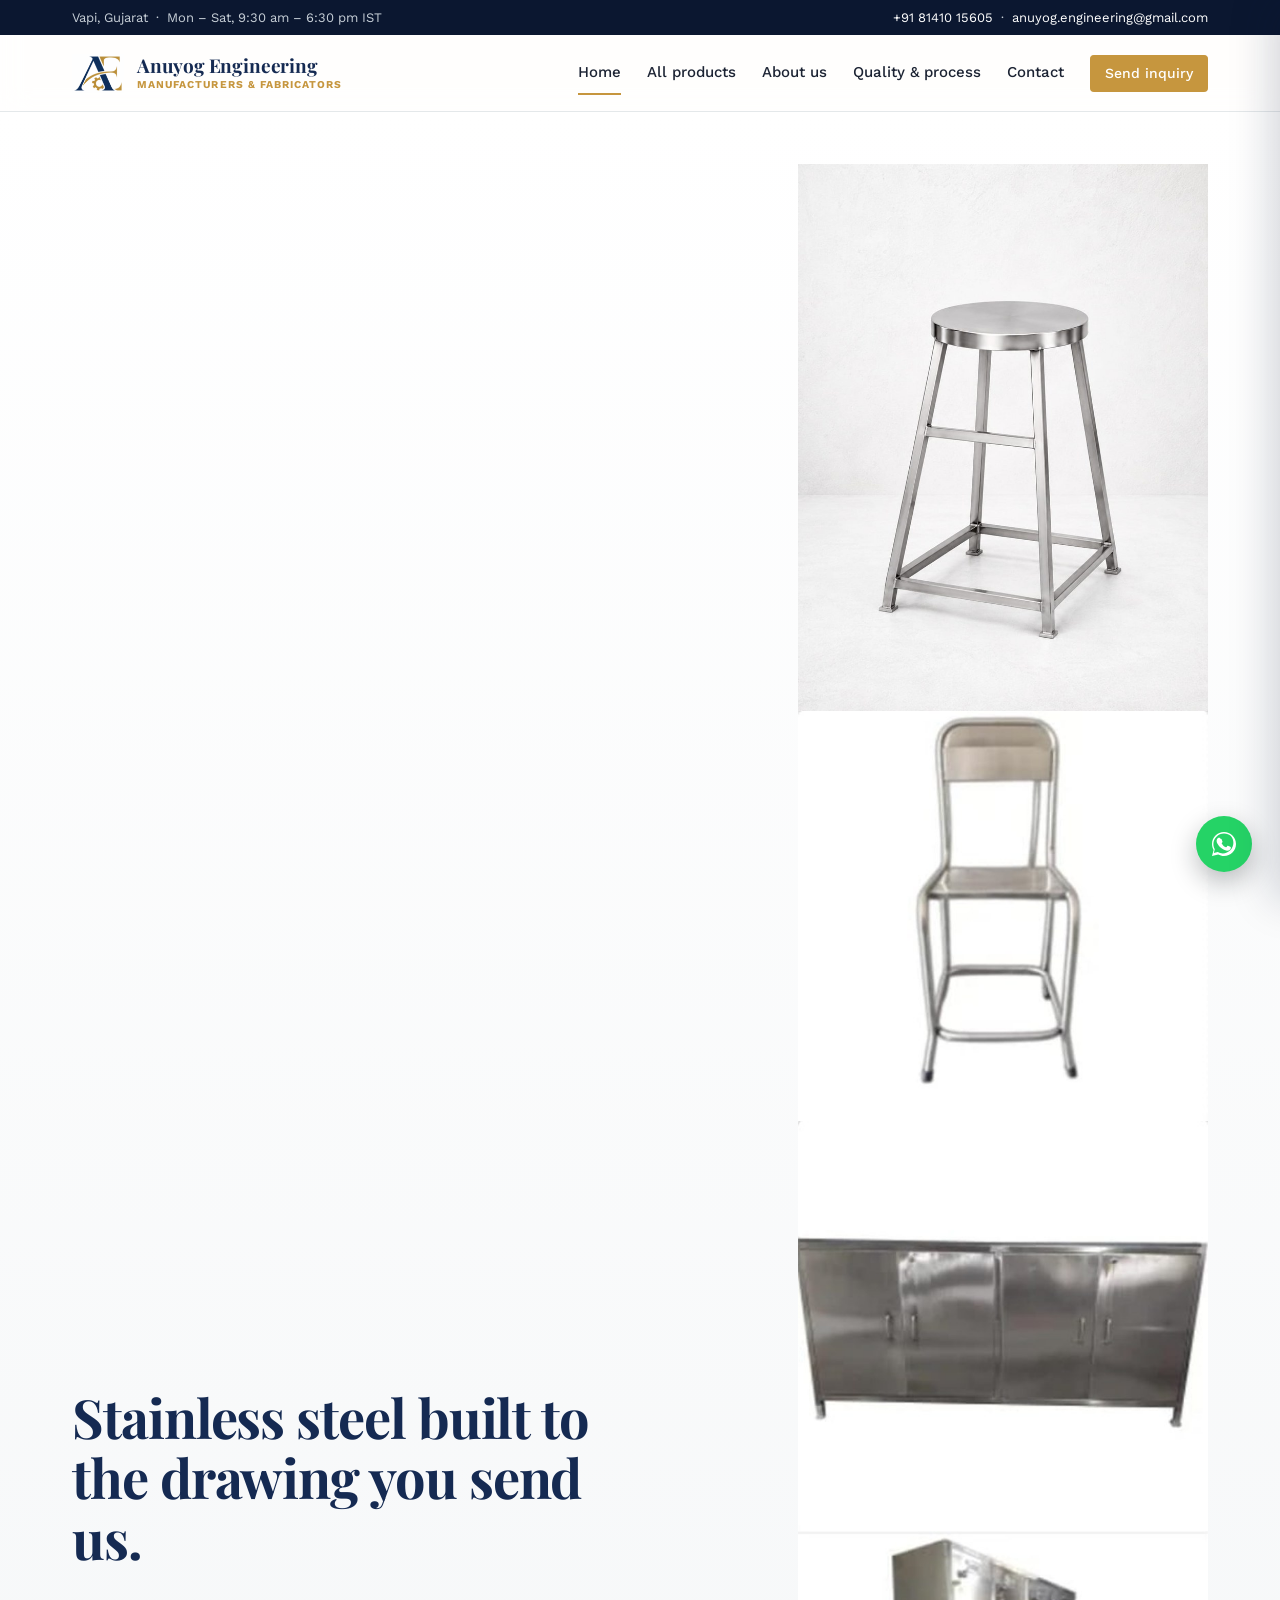
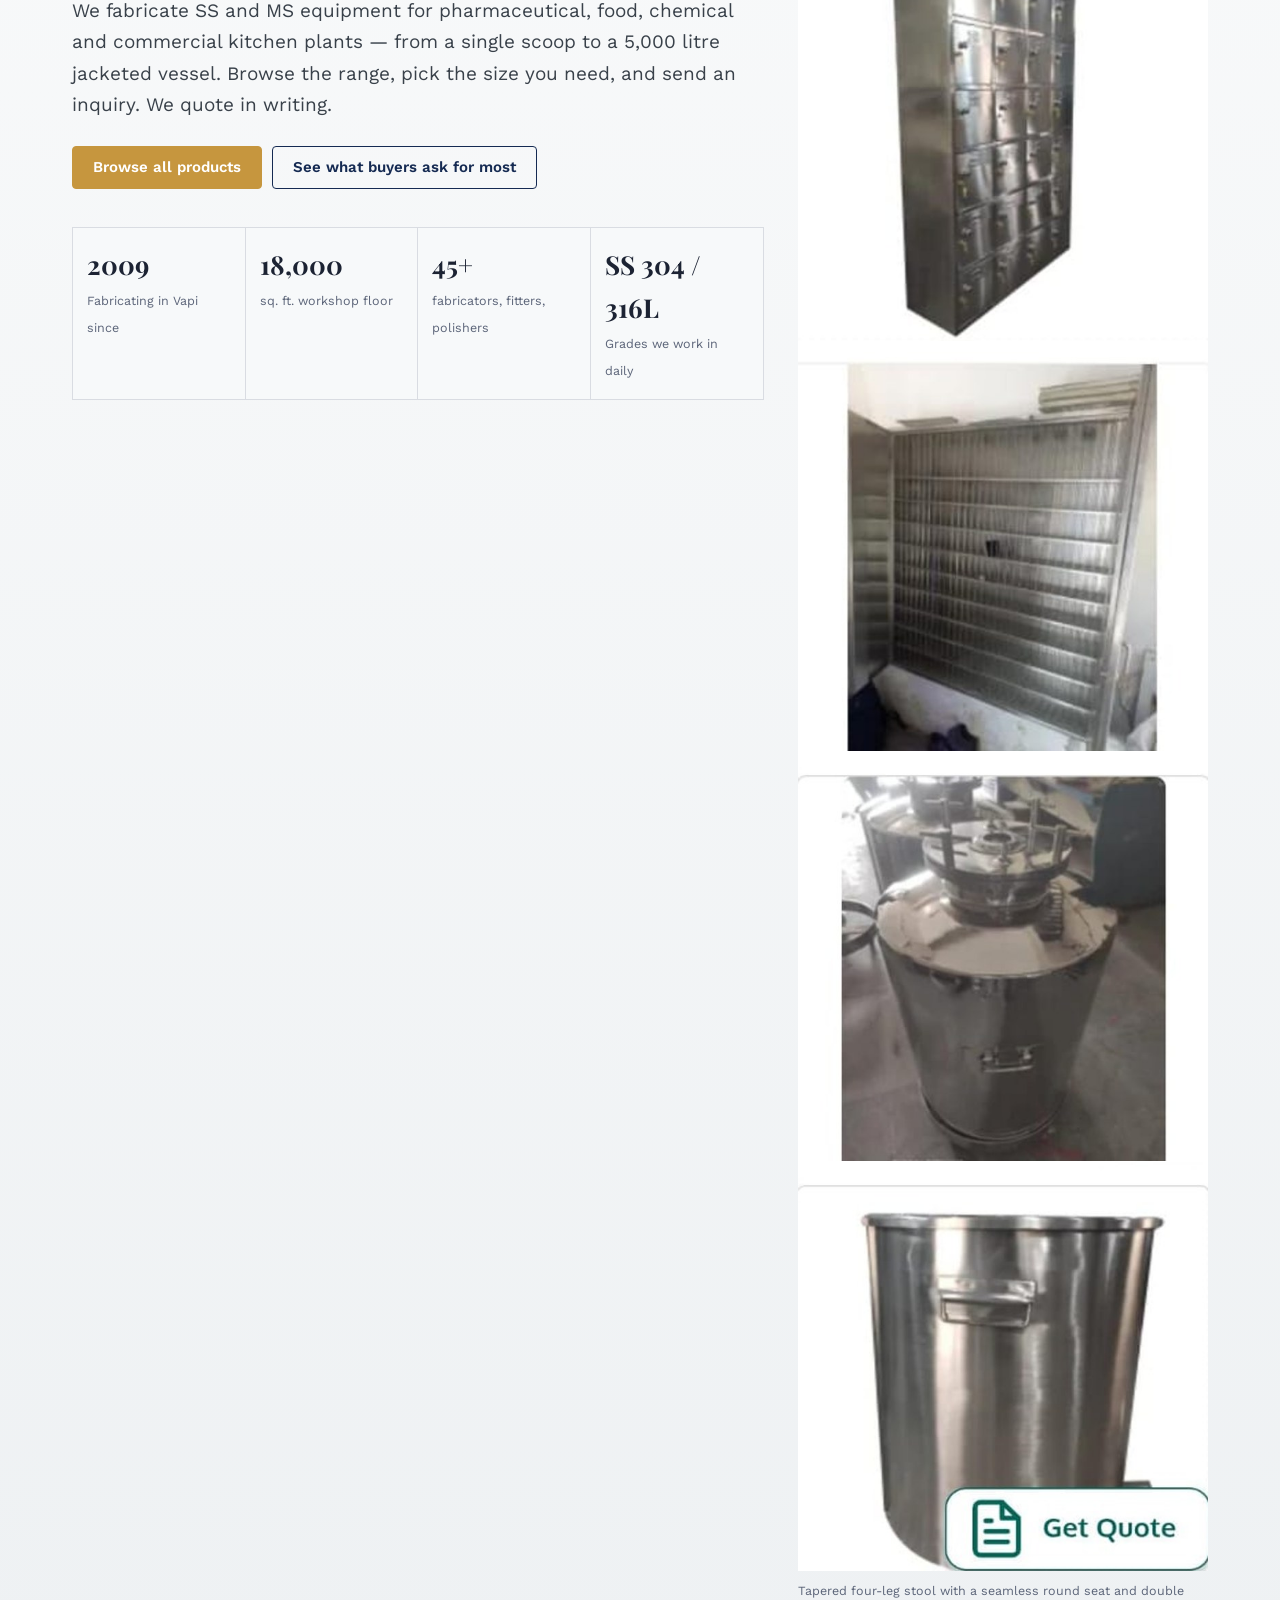
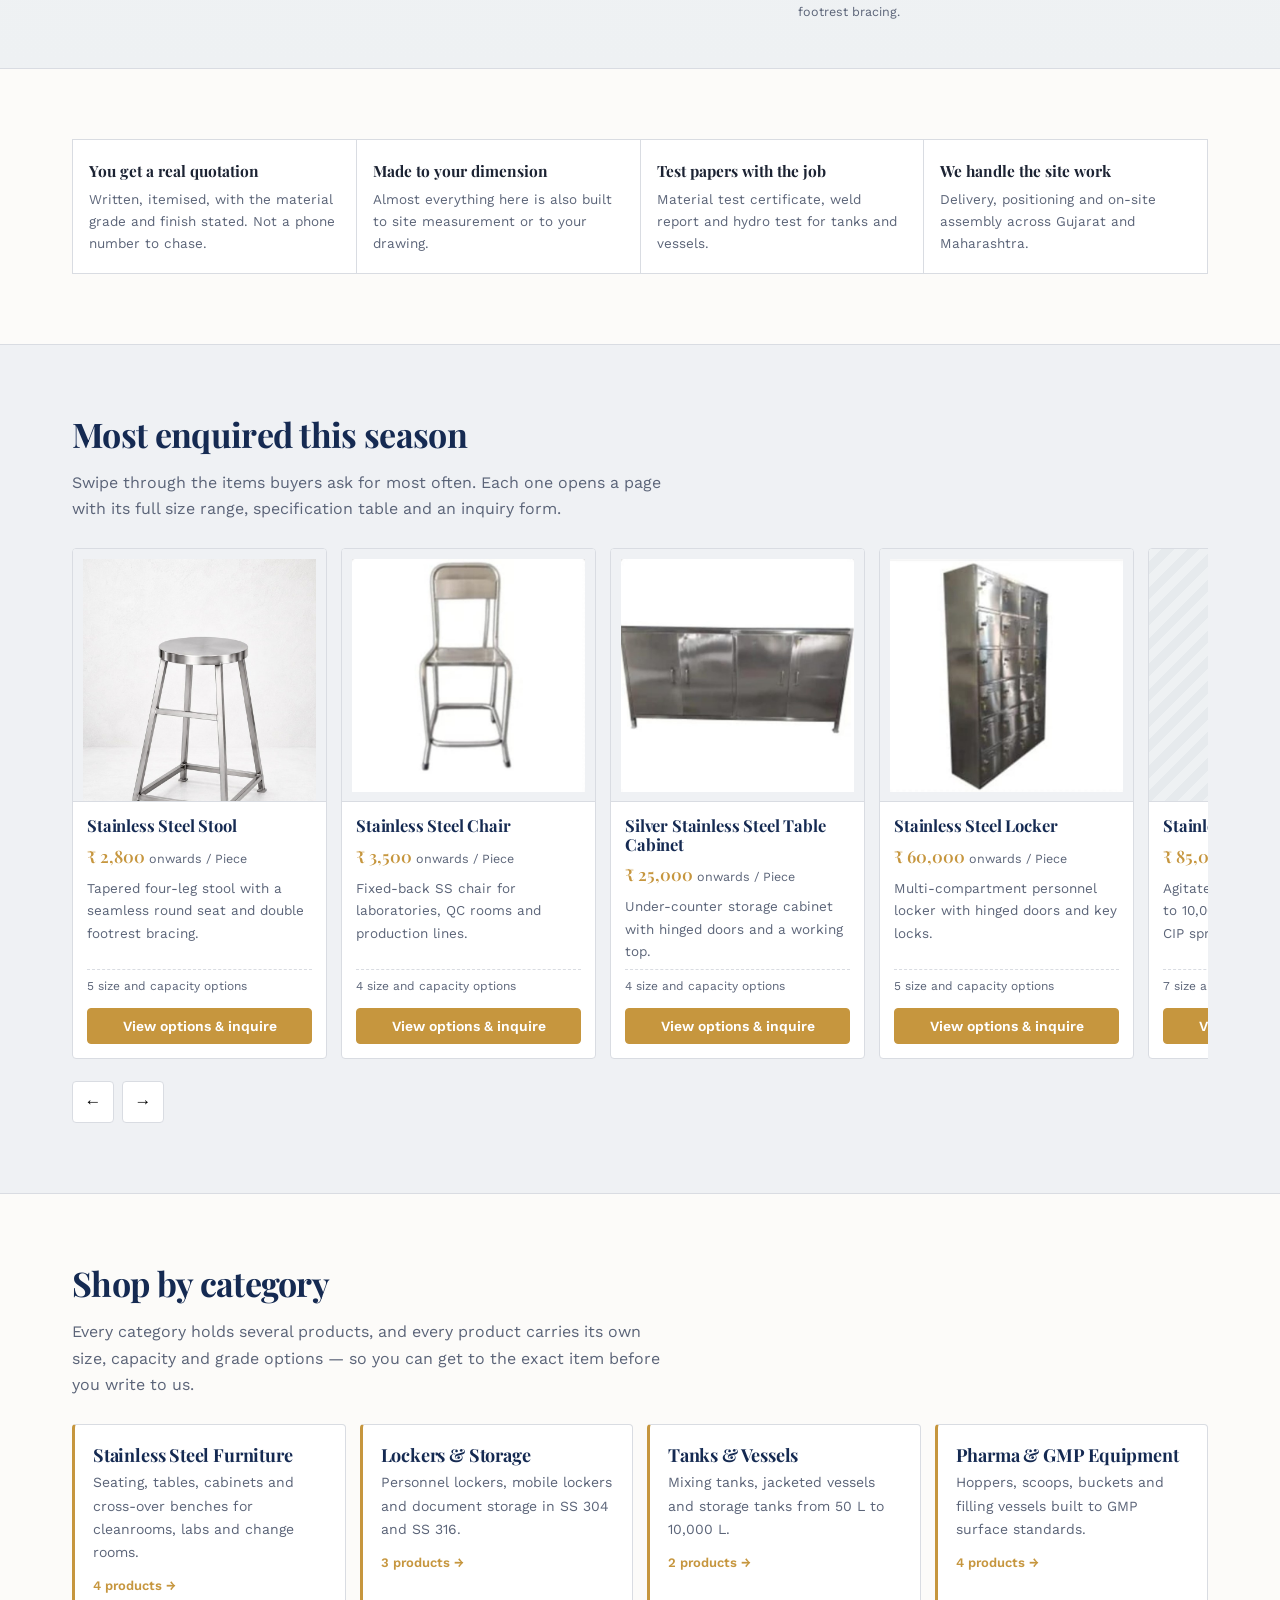
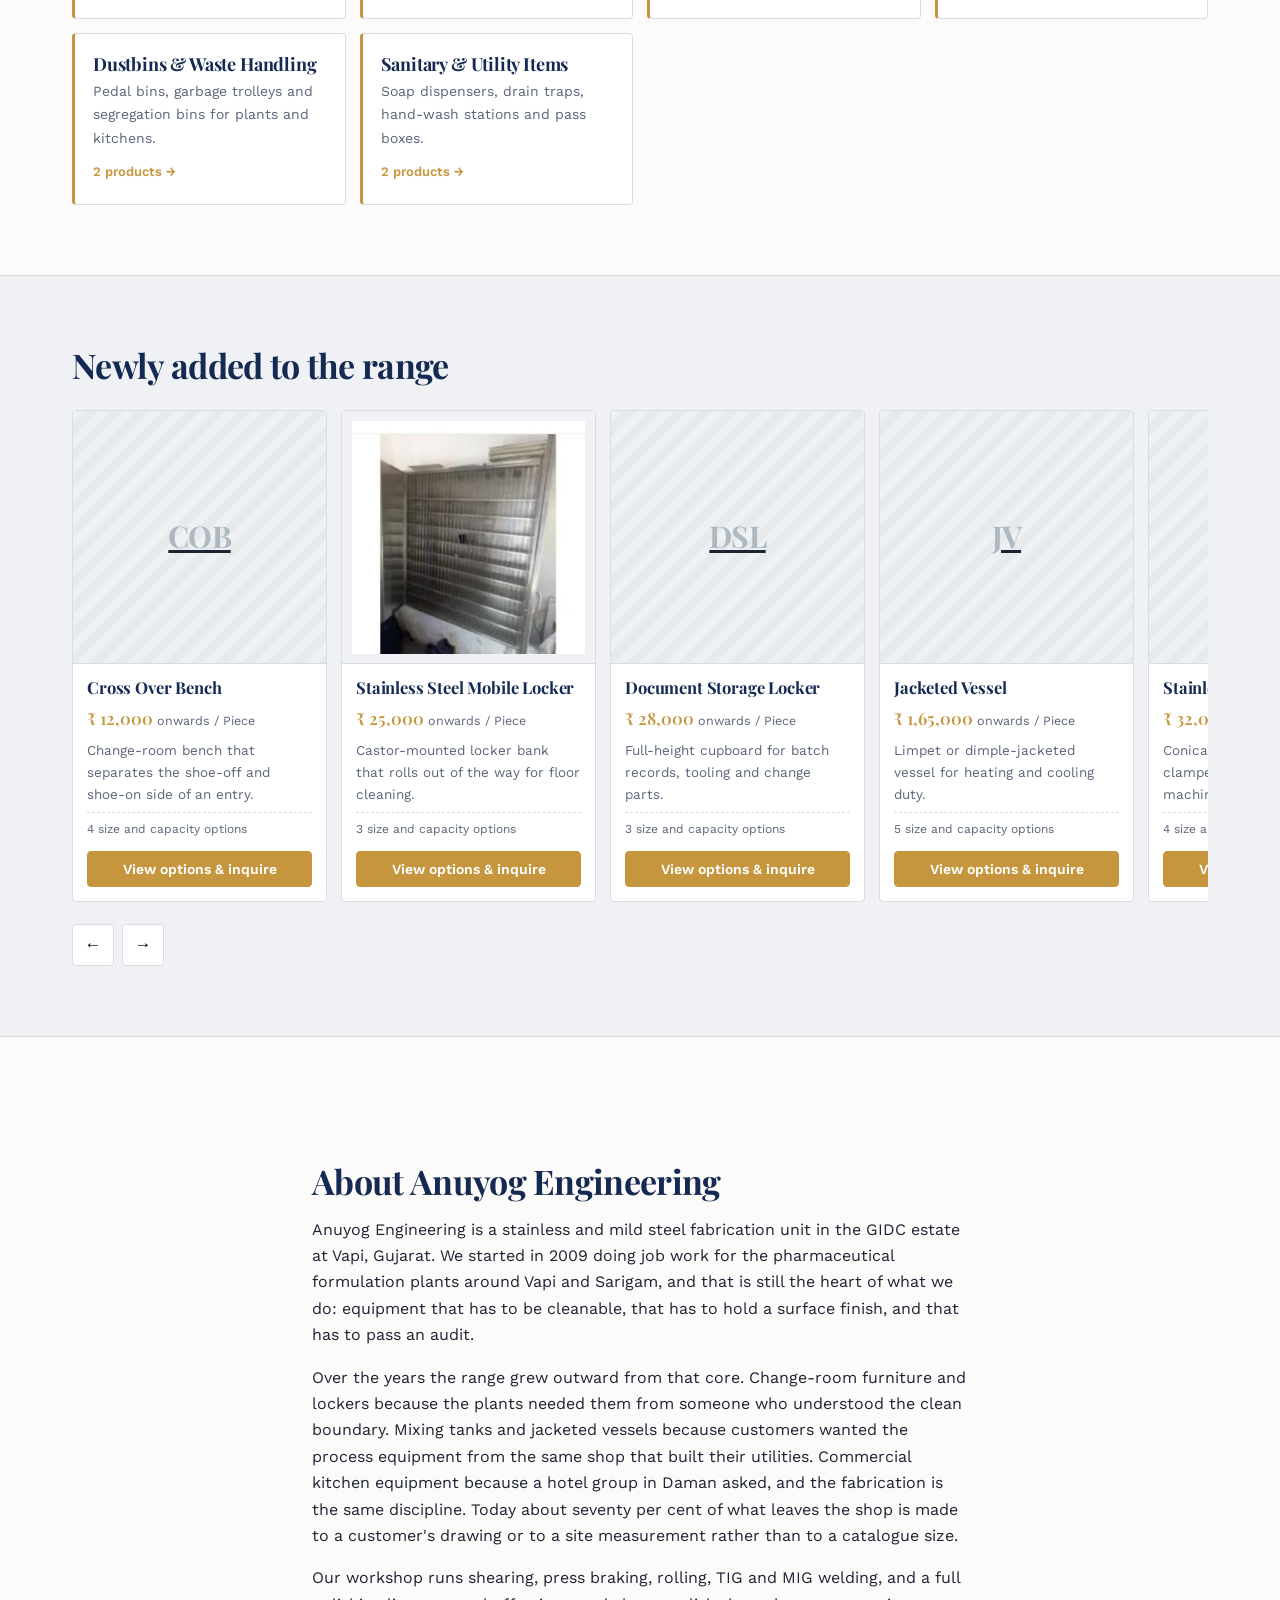
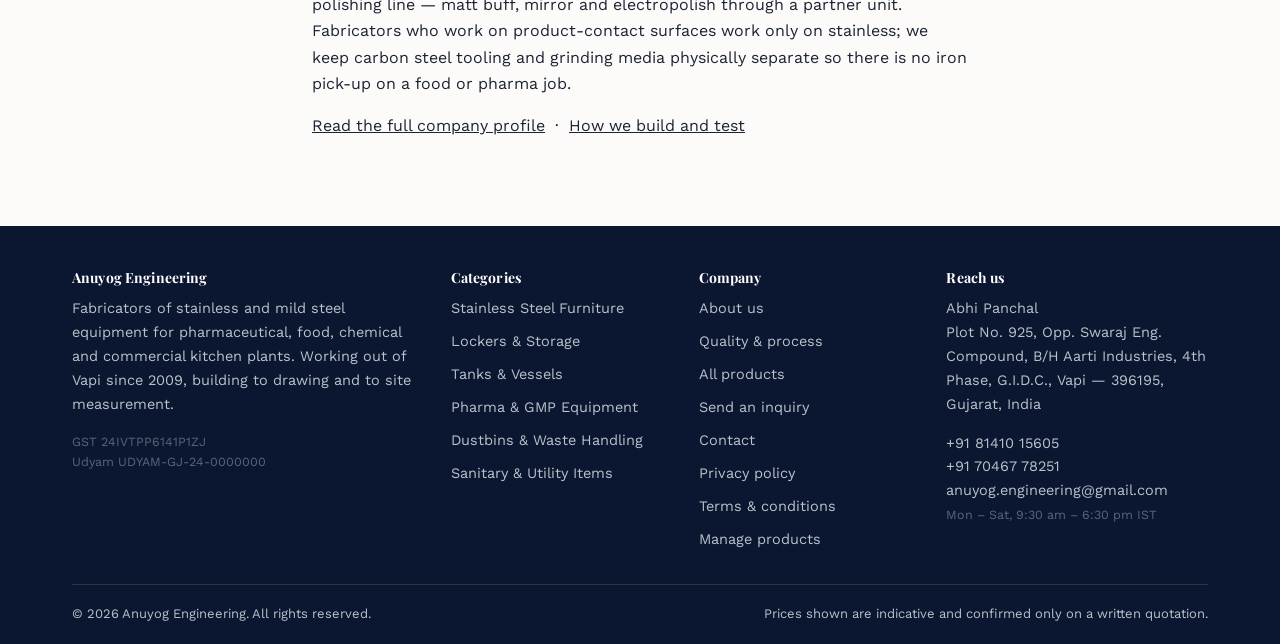
==== commit ab681859: "Add files via upload" ====
--- a/index.html
+++ b/index.html
@@ -2,83 +2,157 @@
 <html lang="en">
 <head>
 <meta charset="UTF-8">
-<meta name="viewport" content="width=device-width, initial-scale=1">
-<title>Anuyog Engineering — SS & MS Fabrication, Vapi | Pharma, Food & Kitchen Equipment</title>
+<meta name="viewport" content="width=device-width, initial-scale=1.0">
+<title>Anuyog Engineering — SS &amp; MS Fabrication, Vapi | Pharma, Food &amp; Kitchen Equipment</title>
 <meta name="description" content="Anuyog Engineering, Vapi (Gujarat). Manufacturers of stainless steel furniture, lockers, mixing tanks, jacketed vessels, GMP equipment and custom SS/MS fabrication. Send an inquiry for a quotation.">
-<meta name="theme-color" content="#152A52">
-<link rel="icon" href="assets/favicon.svg" type="image/svg+xml">
-<link rel="preconnect" href="https://fonts.googleapis.com"><link rel="preconnect" href="https://fonts.gstatic.com" crossorigin>
-<link href="https://fonts.googleapis.com/css2?family=Playfair+Display:wght@500;600;700&family=Work+Sans:wght@400;500;600&display=swap" rel="stylesheet">
 <link rel="stylesheet" href="assets/style.css">
-<script>document.documentElement.classList.add("js");setTimeout(function(){document.documentElement.classList.add("rv-all")},3000)</script>
-<script src="assets/config.js"></script>
 </head>
-<body data-page="home">
-<main id="main">
+<body>
+
 <section class="hero">
   <div class="wrap hero-grid">
-    <div>
-      <p class="eyebrow rv">SS &amp; MS fabrication · Vapi, Gujarat</p>
-      <h1 data-split>Stainless steel built to the drawing you send us.</h1>
-      <p class="lede rv">We fabricate SS and MS equipment for pharmaceutical, food, chemical and commercial kitchen plants — from a single scoop to a 5,000 litre jacketed vessel. Browse the range, pick the size you need, and send an inquiry. We quote in writing.</p>
-      <div class="hero-cta rv"><a class="btn brass" href="products.html">Browse all products</a><a class="btn ghost-l" href="#featured">What buyers ask for most</a></div>
+   <div>
+    <h1>Stainless steel built to the drawing you send us.</h1>
+    <p class="lede">We fabricate SS and MS equipment for pharmaceutical, food, chemical and
+      commercial kitchen plants — from a single scoop to a 5,000 litre jacketed vessel.
+      Browse the range, pick the size you need, and send an inquiry. We quote in writing.</p>
+    <div class="hero-cta">
+      <a class="btn brass" href="products.html">Browse all products</a>
+      <a class="btn ghost" href="#featured">See what buyers ask for most</a>
     </div>
-    <figure class="hero-fig rv"><div class="slides" id="heroSlides"></div><figcaption><span id="heroCap">&nbsp;</span><span class="dots" id="heroDots"></span></figcaption></figure>
-  </div>
-  <div class="wrap stats">
-    <div><b>2026</b><span>Fabricating in Vapi since</span></div>
-    <div><b><span data-count="1000" style="font:inherit;color:inherit">1,000</span></b><span>sq. ft. workshop floor</span></div>
-    <div><b>2</b><span>fabricators, fitters, polishers</span></div>
-    <div><b>SS 304 / 316</b><span>Grades we work in daily</span></div>
-  </div>
-</section>
-
-<section class="sec">
-  <div class="wrap"><div class="trust">
-    <div class="rv"><b>A real quotation</b><p>Written, itemised, with the material grade and finish stated. Not a phone number to chase.</p></div>
-    <div class="rv" style="--i:1"><b>Made to your dimension</b><p>Almost everything here is also built to site measurement or to your drawing.</p></div>
-    <div class="rv" style="--i:2"><b>Test papers with the job</b><p>Material test certificate, weld report and hydro test for tanks and vessels.</p></div>
-    <div class="rv" style="--i:3"><b>We handle the site work</b><p>Delivery, positioning and on-site assembly across Gujarat and Maharashtra.</p></div>
-  </div></div>
-</section>
-
-<section class="sec alt" id="featured">
-  <div class="wrap">
-    <div class="sec-hd"><div><p class="eyebrow">Most enquired</p><h2>What buyers ask for first</h2></div>
-      <div class="rail-nav"><button data-rail="railFeat" data-dir="prev" aria-label="Previous products">&larr;</button><button data-rail="railFeat" data-dir="next" aria-label="Next products">&rarr;</button></div></div>
-    <div class="rail" id="railFeat"></div>
+    <div class="hero-facts">
+      <div><b>2009</b><span>Fabricating in Vapi since</span></div>
+      <div><b>18,000</b><span>sq. ft. workshop floor</span></div>
+      <div><b>45+</b><span>fabricators, fitters, polishers</span></div>
+      <div><b>SS 304 / 316L</b><span>Grades we work in daily</span></div>
+    </div>
+   </div>
+   <figure class="hero-fig" id="heroFig">
+     <div class="hero-slides" id="heroSlides"></div>
+     <figcaption id="heroCaption"></figcaption>
+   </figure>
   </div>
 </section>
 
 <section class="sec">
   <div class="wrap">
-    <div class="sec-hd"><div><p class="eyebrow">The range</p><h2>Shop by category</h2></div><p>Every category holds several products, and every product carries its own size, capacity and grade options — so you can reach the exact item before you write to us.</p></div>
+    <div class="trust">
+      <div><b>You get a real quotation</b><p>Written, itemised, with the material grade and finish stated. Not a phone number to chase.</p></div>
+      <div><b>Made to your dimension</b><p>Almost everything here is also built to site measurement or to your drawing.</p></div>
+      <div><b>Test papers with the job</b><p>Material test certificate, weld report and hydro test for tanks and vessels.</p></div>
+      <div><b>We handle the site work</b><p>Delivery, positioning and on-site assembly across Gujarat and Maharashtra.</p></div>
+    </div>
+  </div>
+</section>
+
+<!-- ===== product slider, middle of the page ===== -->
+<section class="sec alt" id="featured">
+  <div class="wrap">
+    <div class="sec-hd">
+      <h2>Most enquired this season</h2>
+      <p>Swipe through the items buyers ask for most often. Each one opens a page with its
+         full size range, specification table and an inquiry form.</p>
+    </div>
+    <div class="slider">
+      <div class="rail" id="railFeat"></div>
+      <div class="rail-nav">
+        <button data-rail="railFeat" data-dir="prev" aria-label="Previous products">&larr;</button>
+        <button data-rail="railFeat" data-dir="next" aria-label="Next products">&rarr;</button>
+      </div>
+    </div>
+  </div>
+</section>
+
+<section class="sec">
+  <div class="wrap">
+    <div class="sec-hd">
+      <h2>Shop by category</h2>
+      <p>Every category holds several products, and every product carries its own size,
+         capacity and grade options — so you can get to the exact item before you write to us.</p>
+    </div>
     <div class="cats" id="catGrid"></div>
   </div>
 </section>
 
 <section class="sec alt">
   <div class="wrap">
-    <div class="sec-hd"><div><p class="eyebrow">More from the shop</p><h2>Also in the range</h2></div>
-      <div class="rail-nav"><button data-rail="railNew" data-dir="prev" aria-label="Previous products">&larr;</button><button data-rail="railNew" data-dir="next" aria-label="Next products">&rarr;</button></div></div>
-    <div class="rail" id="railNew"></div>
+    <div class="sec-hd"><h2>Newly added to the range</h2></div>
+    <div class="slider">
+      <div class="rail" id="railNew"></div>
+      <div class="rail-nav">
+        <button data-rail="railNew" data-dir="prev" aria-label="Previous products">&larr;</button>
+        <button data-rail="railNew" data-dir="next" aria-label="Next products">&rarr;</button>
+      </div>
+    </div>
   </div>
 </section>
 
 <section class="sec">
   <div class="wrap prose">
     <h2>About Anuyog Engineering</h2>
-    <p>Anuyog Engineering is a stainless and mild steel fabrication unit in the GIDC estate at Vapi, Gujarat, working mainly for pharmaceutical formulation plants, food units and commercial kitchens: equipment that has to be cleanable, hold a surface finish and pass an audit.</p>
-    <p>The workshop runs shearing, press braking, rolling, TIG and MIG welding and a polishing line. Stainless work is kept physically separate from carbon steel — separate benches, tooling and grinding media — so there is no iron pick-up on a food or pharma job.</p>
-    <p><a href="about.html">Read the full company profile</a> &nbsp;·&nbsp; <a href="quality.html">How we build and test</a></p>
+    <p>Anuyog Engineering is a stainless and mild steel fabrication unit in the GIDC estate at
+      Vapi, Gujarat. We started in 2009 doing job work for the pharmaceutical formulation plants
+      around Vapi and Sarigam, and that is still the heart of what we do: equipment that has to be
+      cleanable, that has to hold a surface finish, and that has to pass an audit.</p>
+    <p>Over the years the range grew outward from that core. Change-room furniture and lockers
+      because the plants needed them from someone who understood the clean boundary. Mixing tanks
+      and jacketed vessels because customers wanted the process equipment from the same shop that
+      built their utilities. Commercial kitchen equipment because a hotel group in Daman asked, and
+      the fabrication is the same discipline. Today about seventy per cent of what leaves the shop
+      is made to a customer's drawing or to a site measurement rather than to a catalogue size.</p>
+    <p>Our workshop runs shearing, press braking, rolling, TIG and MIG welding, and a full polishing
+      line — matt buff, mirror and electropolish through a partner unit. Fabricators who work on
+      product-contact surfaces work only on stainless; we keep carbon steel tooling and grinding
+      media physically separate so there is no iron pick-up on a food or pharma job.</p>
+    <p><a href="about.html">Read the full company profile</a> &nbsp;·&nbsp;
+       <a href="quality.html">How we build and test</a></p>
   </div>
 </section>
 
-<section class="sec" style="padding-top:0"><div class="wrap">
-  <div class="cta"><div><h2>Got a drawing or a site measurement?</h2><p>Send it over. A PDF, a DWG or a clear photo of a hand sketch all work.</p></div><a class="btn brass" href="inquiry.html">Send an inquiry</a></div>
-</div></section>
-</main>
-<script src="https://cdn.jsdelivr.net/npm/lenis@1.1.18/dist/lenis.min.js" defer></script>
-<script type="module" src="assets/app.js"></script>
+<script src="assets/data.js"></script>
+<script src="assets/catalog-sync.js"></script>
+<script src="assets/site.js"></script>
+<script>
+document.addEventListener("DOMContentLoaded", () => {
+  const feat = PRODUCTS.filter(p => p.featured);
+  const rest = PRODUCTS.filter(p => !p.featured).slice(0, 8);
+  document.getElementById("railFeat").innerHTML = feat.map(card).join("");
+  document.getElementById("railNew").innerHTML  = rest.map(card).join("");
+  document.getElementById("catGrid").innerHTML = CATEGORIES.map(c => `
+    <a class="cat" href="category.html?c=${c.slug}">
+      <h3>${esc(c.name)}</h3>
+      <p>${esc(c.blurb)}</p>
+      <b>${byCat(c.slug).length} products &rarr;</b>
+    </a>`).join("");
+  wireRail("railFeat"); wireRail("railNew");
+
+  /* ---- hero slideshow: fades between product photos automatically ---- */
+  const shots = PRODUCTS.filter(p => p.img);
+  const slidesEl = document.getElementById("heroSlides");
+  const capEl = document.getElementById("heroCaption");
+  if (shots.length && slidesEl) {
+    slidesEl.innerHTML = shots.map((p, i) =>
+      `<img class="${i === 0 ? "on" : ""}" src="${p.img}" alt="${esc(p.name)} fabricated by Anuyog Engineering">`
+    ).join("") + `<div class="dots">${shots.map((_, i) => `<span class="${i === 0 ? "on" : ""}"></span>`).join("")}</div>`;
+    const imgs = [...slidesEl.querySelectorAll("img")];
+    const dots = [...slidesEl.querySelectorAll(".dots span")];
+    const setCaption = i => { capEl.style.opacity = 0; setTimeout(() => {
+      capEl.textContent = shots[i].short; capEl.style.opacity = 1; }, 250); };
+    setCaption(0);
+    let idx = 0;
+    const reduced = matchMedia("(prefers-reduced-motion: reduce)").matches;
+    if (shots.length > 1 && !reduced) {
+      setInterval(() => {
+        imgs[idx].classList.remove("on");
+        dots[idx].classList.remove("on");
+        idx = (idx + 1) % shots.length;
+        imgs[idx].classList.add("on");
+        dots[idx].classList.add("on");
+        setCaption(idx);
+      }, 3800);
+    }
+  }
+});
+</script>
 </body>
 </html>
